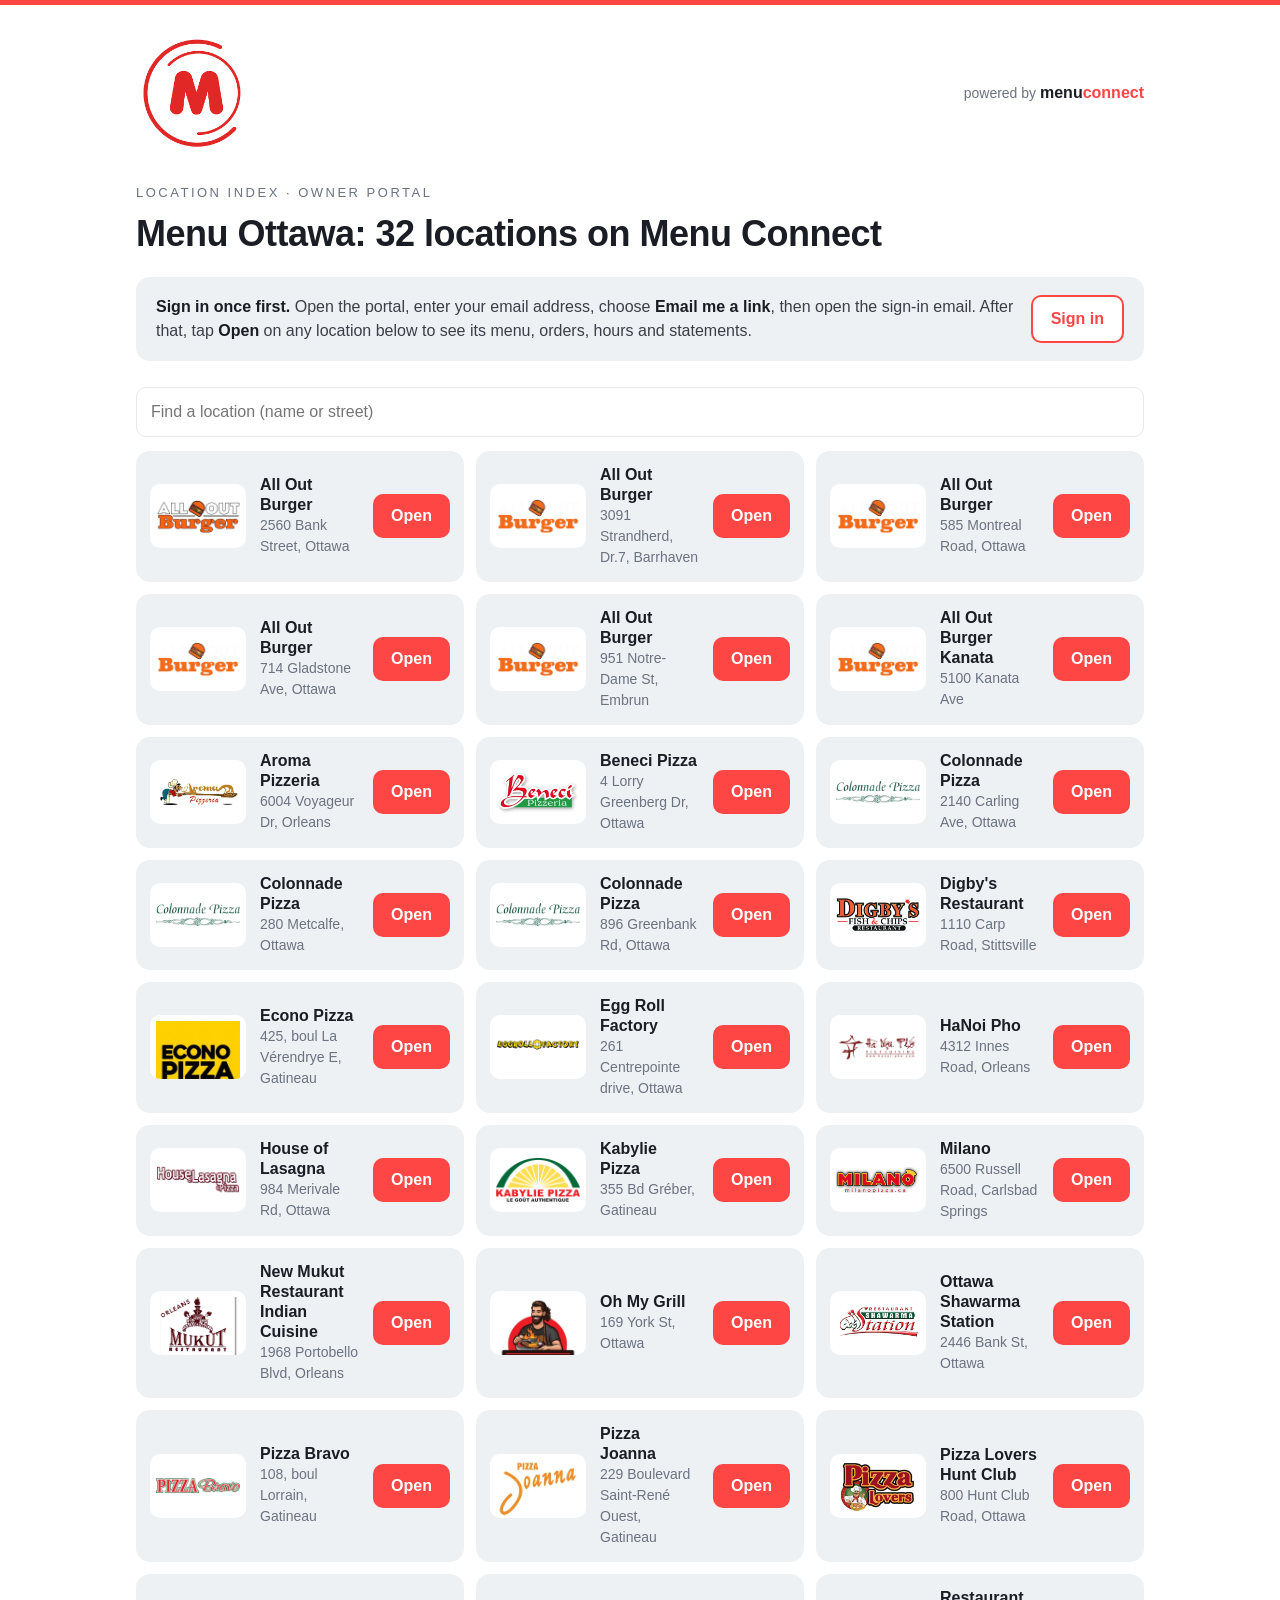
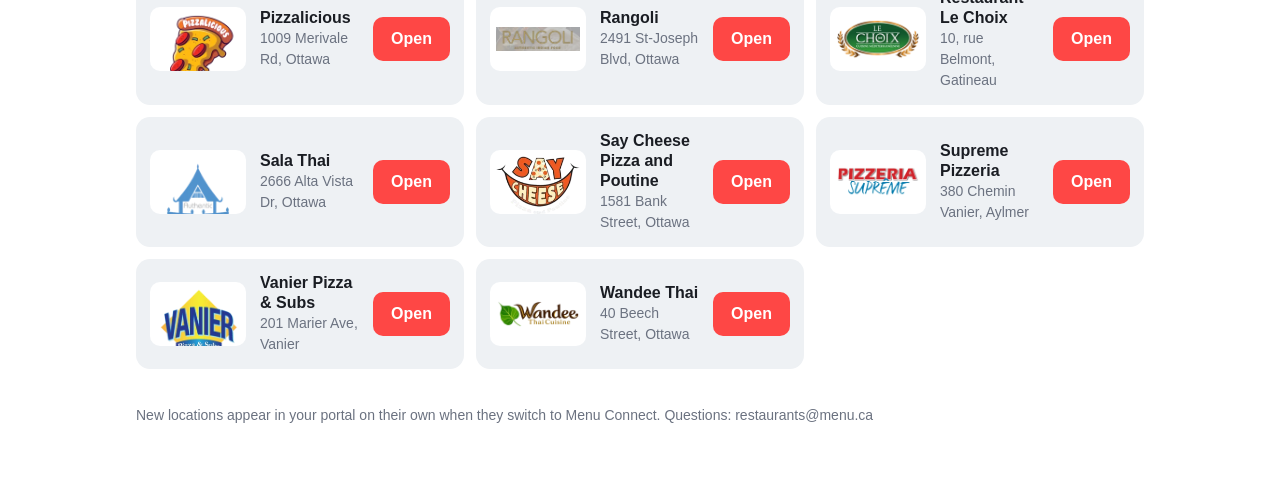
==== menu-brian/menu-ottawa/index.html @ 8f459325 "Add Menu Brian's pages to the shared site build (menu-brian/) guide.menuconnect.ca rebuilds from thi" ====
<!doctype html><html lang="en"><head><meta charset="utf-8">
<meta name="viewport" content="width=device-width,initial-scale=1"><meta name="robots" content="noindex">
<title>Menu Ottawa · Location index</title>
<style>
:root{color-scheme:light;--card:#eef1f4;--ink:#1a1d23;--body:#3a3f47;--muted:#6b7280;--red:#fe4745;--line:#e6e9ee}
*{box-sizing:border-box}body{margin:0;background:#fff;color:var(--body);font:16px/1.5 Arial,'Helvetica Neue',sans-serif}
.top{height:5px;background:var(--red)}.wrap{max-width:1040px;margin:0 auto;padding:28px 16px 48px}
.hd{display:flex;align-items:center;justify-content:space-between;gap:16px;flex-wrap:wrap}.mo{width:120px;height:120px;object-fit:contain;display:block}@media (max-width:420px){.mo{width:96px;height:96px}}.pw{font-size:14px;color:var(--muted)}.wm2{font-weight:bold;color:var(--ink);font-size:16px}
.r{color:var(--red)}.by{font-size:14px;color:var(--muted)}
.eyebrow{margin:30px 0 0;font-size:13px;letter-spacing:2.5px;text-transform:uppercase;color:var(--muted)}
h1{font-size:36px;line-height:42px;margin:10px 0 0;color:var(--ink);letter-spacing:-.5px}
.signin{margin:22px 0 0;background:var(--card);border-radius:14px;padding:18px 20px;display:flex;gap:16px;align-items:center;flex-wrap:wrap}
.signin p{margin:0;flex:1 1 320px}.signin b{color:var(--ink)}
.btn{display:inline-block;background:var(--red);color:#fff;font-weight:bold;text-decoration:none;border-radius:10px;padding:10px 18px;white-space:nowrap}
.btn:focus-visible,input:focus-visible{outline:2px solid var(--ink);outline-offset:2px}
.btn.ghost{background:#fff;color:var(--red);border:2px solid var(--red)}
input{margin:26px 0 14px;width:100%;font:inherit;padding:12px 14px;border:1px solid var(--line);border-radius:10px;background:#fff}
ul{list-style:none;margin:0;padding:0;display:grid;grid-template-columns:repeat(auto-fill,minmax(300px,1fr));gap:12px}
.card{background:var(--card);border-radius:14px;padding:14px;display:grid;grid-template-columns:96px 1fr auto;gap:14px;align-items:center}
.logo{width:96px;height:64px;background:#fff;border-radius:10px;display:grid;place-items:center;overflow:hidden;padding:6px}
.logo img{max-width:100%;max-height:100%;object-fit:contain}
.tx{min-width:0}.tx b{display:block;color:var(--ink);line-height:1.25}.tx span{display:block;font-size:14px;color:var(--muted)}
.empty{color:var(--muted)}.foot{margin-top:36px;font-size:14px;color:var(--muted)}
@media (max-width:420px){.card{grid-template-columns:72px 1fr auto}.logo{width:72px;height:52px}h1{font-size:30px;line-height:36px}}
</style></head><body><div class="top"></div><div class="wrap">
<div class="hd"><img class="mo" src="menu-ottawa-mark-250.png" alt="Menu Ottawa"><div class="pw">powered by <span class="wm2">menu<span class="r">connect</span></span></div></div>
<p class="eyebrow">Location index · owner portal</p>
<h1>Menu Ottawa: 32 locations on Menu Connect</h1>
<div class="signin"><p><b>Sign in once first.</b> Open the portal, enter your email address, choose <b>Email me a link</b>, then open the sign-in email. After that, tap <b>Open</b> on any location below to see its menu, orders, hours and statements.</p>
<a class="btn ghost" href="https://account.menuconnect.ca/portal">Sign in</a></div>
<input id="q" type="search" placeholder="Find a location (name or street)" aria-label="Find a location">
<ul id="list"><li class="card" data-q="all out burger 2560 bank street ottawa"><div class="logo"><img src="logos/1013-s.webp" alt=""></div><div class="tx"><b>All Out Burger</b><span>2560 Bank Street, Ottawa</span></div><a class="btn" href="https://account.menuconnect.ca/portal/restaurant/1013">Open</a></li><li class="card" data-q="all out burger 3091 strandherd, dr.7 barrhaven"><div class="logo"><img src="logos/1088-s.webp" alt=""></div><div class="tx"><b>All Out Burger</b><span>3091 Strandherd, Dr.7, Barrhaven</span></div><a class="btn" href="https://account.menuconnect.ca/portal/restaurant/1088">Open</a></li><li class="card" data-q="all out burger 585 montreal road ottawa"><div class="logo"><img src="logos/1071-s.webp" alt=""></div><div class="tx"><b>All Out Burger</b><span>585 Montreal Road, Ottawa</span></div><a class="btn" href="https://account.menuconnect.ca/portal/restaurant/1071">Open</a></li><li class="card" data-q="all out burger 714 gladstone ave ottawa"><div class="logo"><img src="logos/1038-s.webp" alt=""></div><div class="tx"><b>All Out Burger</b><span>714 Gladstone Ave, Ottawa</span></div><a class="btn" href="https://account.menuconnect.ca/portal/restaurant/1038">Open</a></li><li class="card" data-q="all out burger 951 notre-dame st embrun"><div class="logo"><img src="logos/1080-s.webp" alt=""></div><div class="tx"><b>All Out Burger</b><span>951 Notre-Dame St, Embrun</span></div><a class="btn" href="https://account.menuconnect.ca/portal/restaurant/1080">Open</a></li><li class="card" data-q="all out burger kanata 5100 kanata ave kanata"><div class="logo"><img src="logos/1104-s.webp" alt=""></div><div class="tx"><b>All Out Burger Kanata</b><span>5100 Kanata Ave</span></div><a class="btn" href="https://account.menuconnect.ca/portal/restaurant/1104">Open</a></li><li class="card" data-q="aroma pizzeria 6004 voyageur dr orleans"><div class="logo"><img src="logos/977-s.webp" alt=""></div><div class="tx"><b>Aroma Pizzeria</b><span>6004 Voyageur Dr, Orleans</span></div><a class="btn" href="https://account.menuconnect.ca/portal/restaurant/977">Open</a></li><li class="card" data-q="beneci pizza 4 lorry greenberg dr ottawa"><div class="logo"><img src="logos/383-s.webp" alt=""></div><div class="tx"><b>Beneci Pizza</b><span>4 Lorry Greenberg Dr, Ottawa</span></div><a class="btn" href="https://account.menuconnect.ca/portal/restaurant/383">Open</a></li><li class="card" data-q="colonnade pizza 2140 carling ave ottawa"><div class="logo"><img src="logos/1027-s.webp" alt=""></div><div class="tx"><b>Colonnade Pizza</b><span>2140 Carling Ave, Ottawa</span></div><a class="btn" href="https://account.menuconnect.ca/portal/restaurant/1027">Open</a></li><li class="card" data-q="colonnade pizza 280 metcalfe ottawa"><div class="logo"><img src="logos/334-s.webp" alt=""></div><div class="tx"><b>Colonnade Pizza</b><span>280 Metcalfe, Ottawa</span></div><a class="btn" href="https://account.menuconnect.ca/portal/restaurant/334">Open</a></li><li class="card" data-q="colonnade pizza 896 greenbank rd ottawa"><div class="logo"><img src="logos/1028-s.webp" alt=""></div><div class="tx"><b>Colonnade Pizza</b><span>896 Greenbank Rd, Ottawa</span></div><a class="btn" href="https://account.menuconnect.ca/portal/restaurant/1028">Open</a></li><li class="card" data-q="digby&#x27;s restaurant 1110 carp road stittsville"><div class="logo"><img src="logos/865-s.webp" alt=""></div><div class="tx"><b>Digby&#x27;s Restaurant</b><span>1110 Carp Road, Stittsville</span></div><a class="btn" href="https://account.menuconnect.ca/portal/restaurant/865">Open</a></li><li class="card" data-q="econo pizza 425, boul la vérendrye e gatineau"><div class="logo"><img src="logos/1095-s.webp" alt=""></div><div class="tx"><b>Econo Pizza</b><span>425, boul La Vérendrye E, Gatineau</span></div><a class="btn" href="https://account.menuconnect.ca/portal/restaurant/1095">Open</a></li><li class="card" data-q="egg roll factory 261 centrepointe drive ottawa"><div class="logo"><img src="logos/716-s.webp" alt=""></div><div class="tx"><b>Egg Roll Factory</b><span>261 Centrepointe drive, Ottawa</span></div><a class="btn" href="https://account.menuconnect.ca/portal/restaurant/716">Open</a></li><li class="card" data-q="hanoi pho 4312 innes road orleans"><div class="logo"><img src="logos/727-s.webp" alt=""></div><div class="tx"><b>HaNoi Pho</b><span>4312 Innes Road, Orleans</span></div><a class="btn" href="https://account.menuconnect.ca/portal/restaurant/727">Open</a></li><li class="card" data-q="house of lasagna 984 merivale rd ottawa"><div class="logo"><img src="logos/117-s.webp" alt=""></div><div class="tx"><b>House of Lasagna</b><span>984 Merivale Rd, Ottawa</span></div><a class="btn" href="https://account.menuconnect.ca/portal/restaurant/117">Open</a></li><li class="card" data-q="kabylie pizza 355 bd gréber gatineau"><div class="logo"><img src="logos/1042-s.webp" alt=""></div><div class="tx"><b>Kabylie Pizza</b><span>355 Bd Gréber, Gatineau</span></div><a class="btn" href="https://account.menuconnect.ca/portal/restaurant/1042">Open</a></li><li class="card" data-q="milano 6500 russell road carlsbad springs"><div class="logo"><img src="logos/1084-s.webp" alt=""></div><div class="tx"><b>Milano</b><span>6500 Russell Road, Carlsbad Springs</span></div><a class="btn" href="https://account.menuconnect.ca/portal/restaurant/1084">Open</a></li><li class="card" data-q="new mukut restaurant indian cuisine 1968 portobello blvd orleans"><div class="logo"><img src="logos/374-s.webp" alt=""></div><div class="tx"><b>New Mukut Restaurant Indian Cuisine</b><span>1968 Portobello Blvd, Orleans</span></div><a class="btn" href="https://account.menuconnect.ca/portal/restaurant/374">Open</a></li><li class="card" data-q="oh my grill 169 york st ottawa"><div class="logo"><img src="logos/1051-s.webp" alt=""></div><div class="tx"><b>Oh My Grill</b><span>169 York St, Ottawa</span></div><a class="btn" href="https://account.menuconnect.ca/portal/restaurant/1051">Open</a></li><li class="card" data-q="ottawa shawarma station 2446 bank st ottawa"><div class="logo"><img src="logos/291-s.webp" alt=""></div><div class="tx"><b>Ottawa Shawarma Station</b><span>2446 Bank St, Ottawa</span></div><a class="btn" href="https://account.menuconnect.ca/portal/restaurant/291">Open</a></li><li class="card" data-q="pizza bravo 108, boul lorrain gatineau"><div class="logo"><img src="logos/264-s.webp" alt=""></div><div class="tx"><b>Pizza Bravo</b><span>108, boul Lorrain, Gatineau</span></div><a class="btn" href="https://account.menuconnect.ca/portal/restaurant/264">Open</a></li><li class="card" data-q="pizza joanna 229 boulevard saint-rené ouest gatineau"><div class="logo"><img src="logos/964-s.webp" alt=""></div><div class="tx"><b>Pizza Joanna</b><span>229 Boulevard Saint-René Ouest, Gatineau</span></div><a class="btn" href="https://account.menuconnect.ca/portal/restaurant/964">Open</a></li><li class="card" data-q="pizza lovers hunt club 800 hunt club road ottawa"><div class="logo"><img src="logos/712-s.webp" alt=""></div><div class="tx"><b>Pizza Lovers Hunt Club</b><span>800 Hunt Club Road, Ottawa</span></div><a class="btn" href="https://account.menuconnect.ca/portal/restaurant/712">Open</a></li><li class="card" data-q="pizzalicious 1009 merivale rd ottawa"><div class="logo"><img src="logos/1074-s.webp" alt=""></div><div class="tx"><b>Pizzalicious</b><span>1009 Merivale Rd, Ottawa</span></div><a class="btn" href="https://account.menuconnect.ca/portal/restaurant/1074">Open</a></li><li class="card" data-q="rangoli 2491 st-joseph blvd ottawa"><div class="logo"><img src="logos/701-s.webp" alt=""></div><div class="tx"><b>Rangoli</b><span>2491 St-Joseph Blvd, Ottawa</span></div><a class="btn" href="https://account.menuconnect.ca/portal/restaurant/701">Open</a></li><li class="card" data-q="restaurant le choix 10, rue belmont gatineau"><div class="logo"><img src="logos/225-s.webp" alt=""></div><div class="tx"><b>Restaurant Le Choix</b><span>10, rue Belmont, Gatineau</span></div><a class="btn" href="https://account.menuconnect.ca/portal/restaurant/225">Open</a></li><li class="card" data-q="sala thai 2666 alta vista dr ottawa"><div class="logo"><img src="logos/983-s.webp" alt=""></div><div class="tx"><b>Sala Thai</b><span>2666 Alta Vista Dr, Ottawa</span></div><a class="btn" href="https://account.menuconnect.ca/portal/restaurant/983">Open</a></li><li class="card" data-q="say cheese pizza and poutine 1581 bank street ottawa"><div class="logo"><img src="logos/816-s.webp" alt=""></div><div class="tx"><b>Say Cheese Pizza and Poutine</b><span>1581 Bank Street, Ottawa</span></div><a class="btn" href="https://account.menuconnect.ca/portal/restaurant/816">Open</a></li><li class="card" data-q="supreme pizzeria 380 chemin vanier aylmer"><div class="logo"><img src="logos/947-s.webp" alt=""></div><div class="tx"><b>Supreme Pizzeria</b><span>380 Chemin Vanier, Aylmer</span></div><a class="btn" href="https://account.menuconnect.ca/portal/restaurant/947">Open</a></li><li class="card" data-q="vanier pizza &amp; subs 201 marier ave vanier"><div class="logo"><img src="logos/175-s.webp" alt=""></div><div class="tx"><b>Vanier Pizza &amp; Subs</b><span>201 Marier Ave, Vanier</span></div><a class="btn" href="https://account.menuconnect.ca/portal/restaurant/175">Open</a></li><li class="card" data-q="wandee thai 40 beech street ottawa"><div class="logo"><img src="logos/686-s.webp" alt=""></div><div class="tx"><b>Wandee Thai</b><span>40 Beech Street, Ottawa</span></div><a class="btn" href="https://account.menuconnect.ca/portal/restaurant/686">Open</a></li></ul><p class="empty" id="none" hidden>No location matches.</p>
<p class="foot">New locations appear in your portal on their own when they switch to Menu Connect. Questions: restaurants@menu.ca</p>
</div><script>
const q=document.getElementById('q'),items=[...document.querySelectorAll('.card')],none=document.getElementById('none');
q.addEventListener('input',()=>{const t=q.value.trim().toLowerCase();let n=0;items.forEach(li=>{const s=!t||li.dataset.q.includes(t);li.hidden=!s;n+=s});none.hidden=n>0});
</script></body></html>
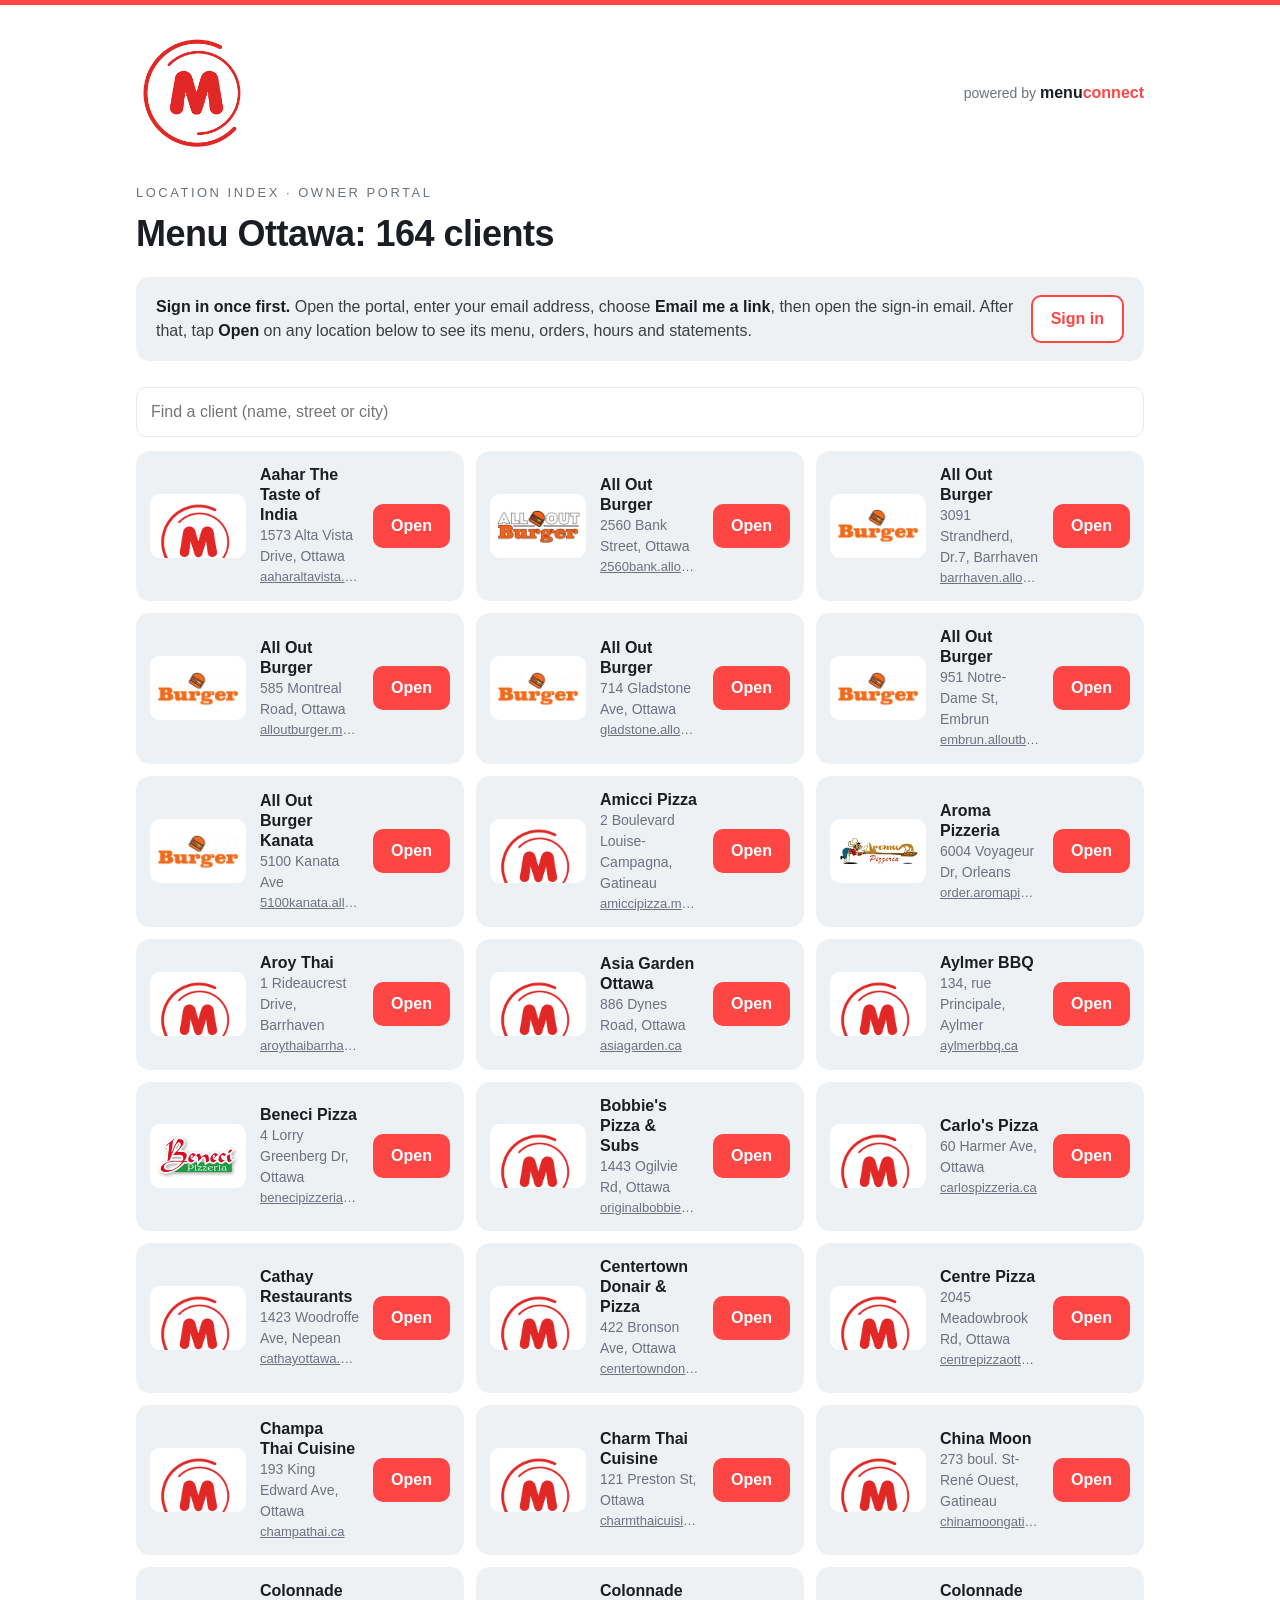
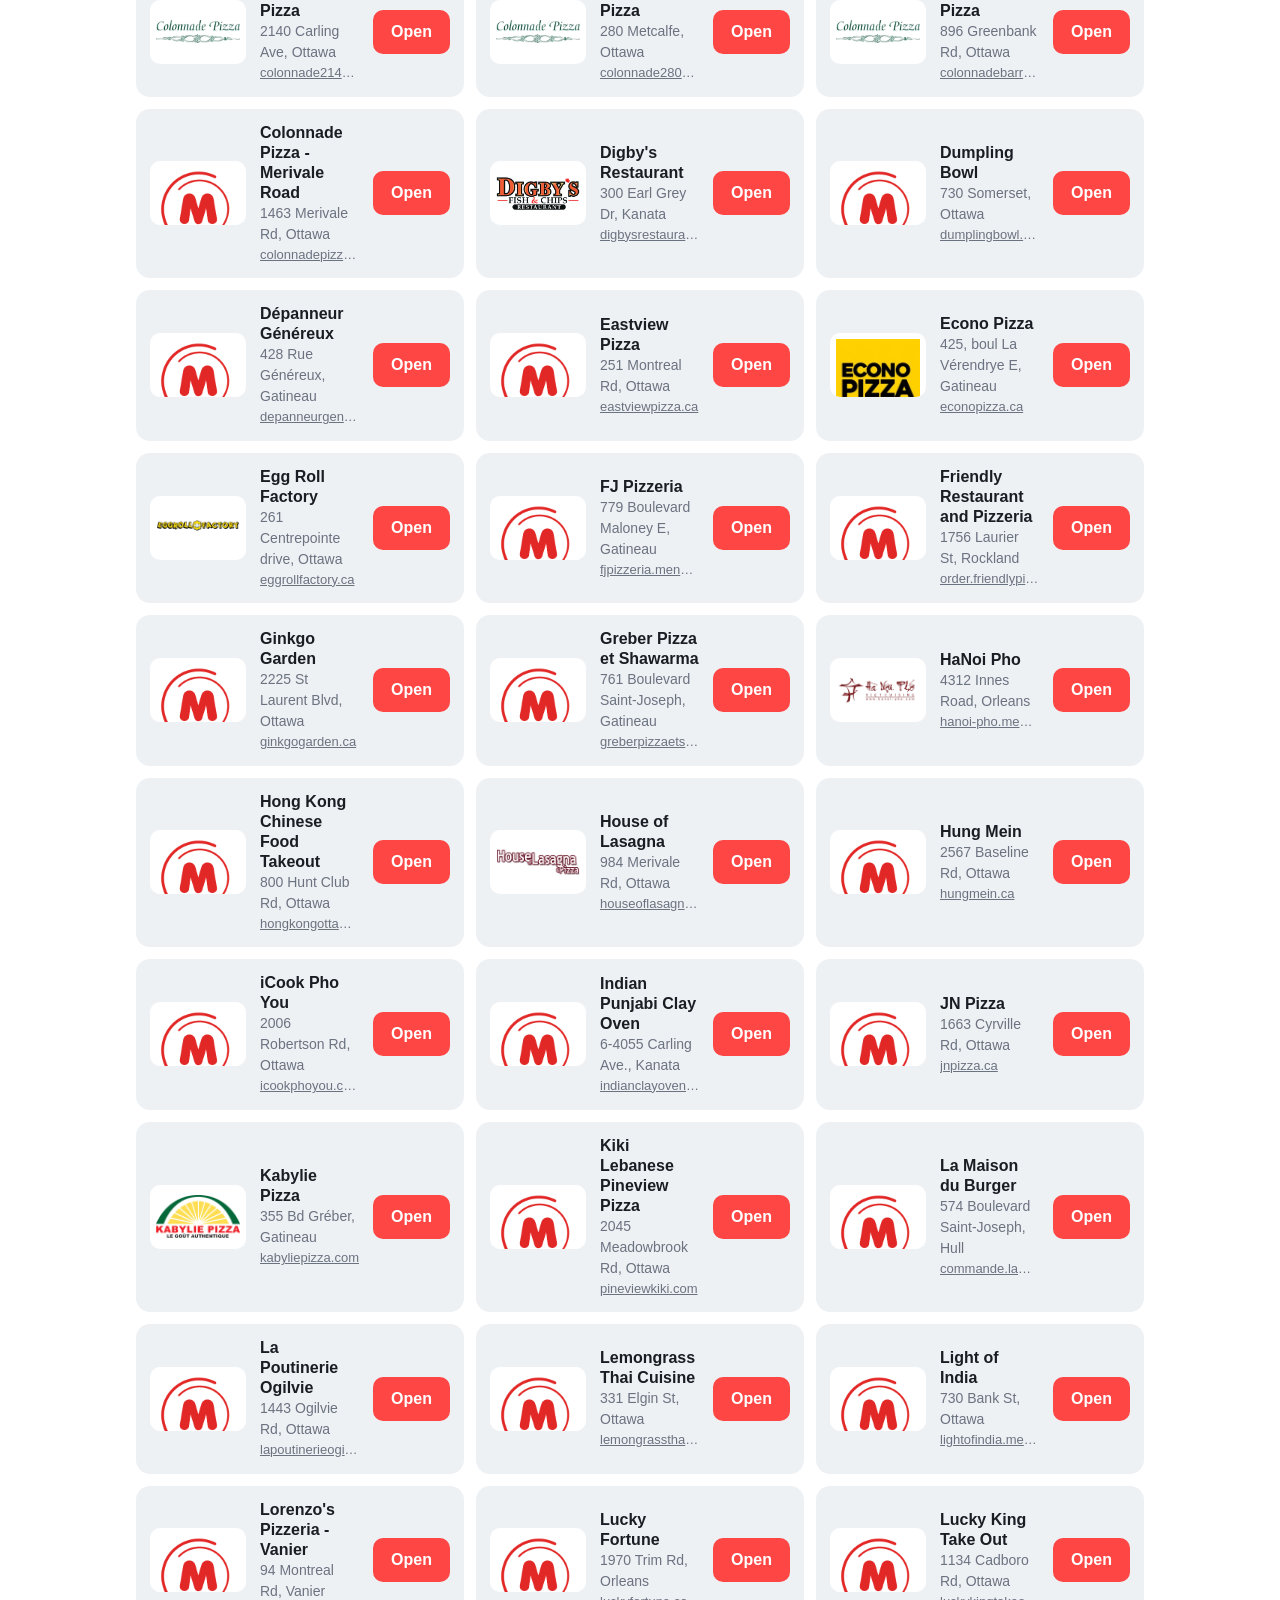
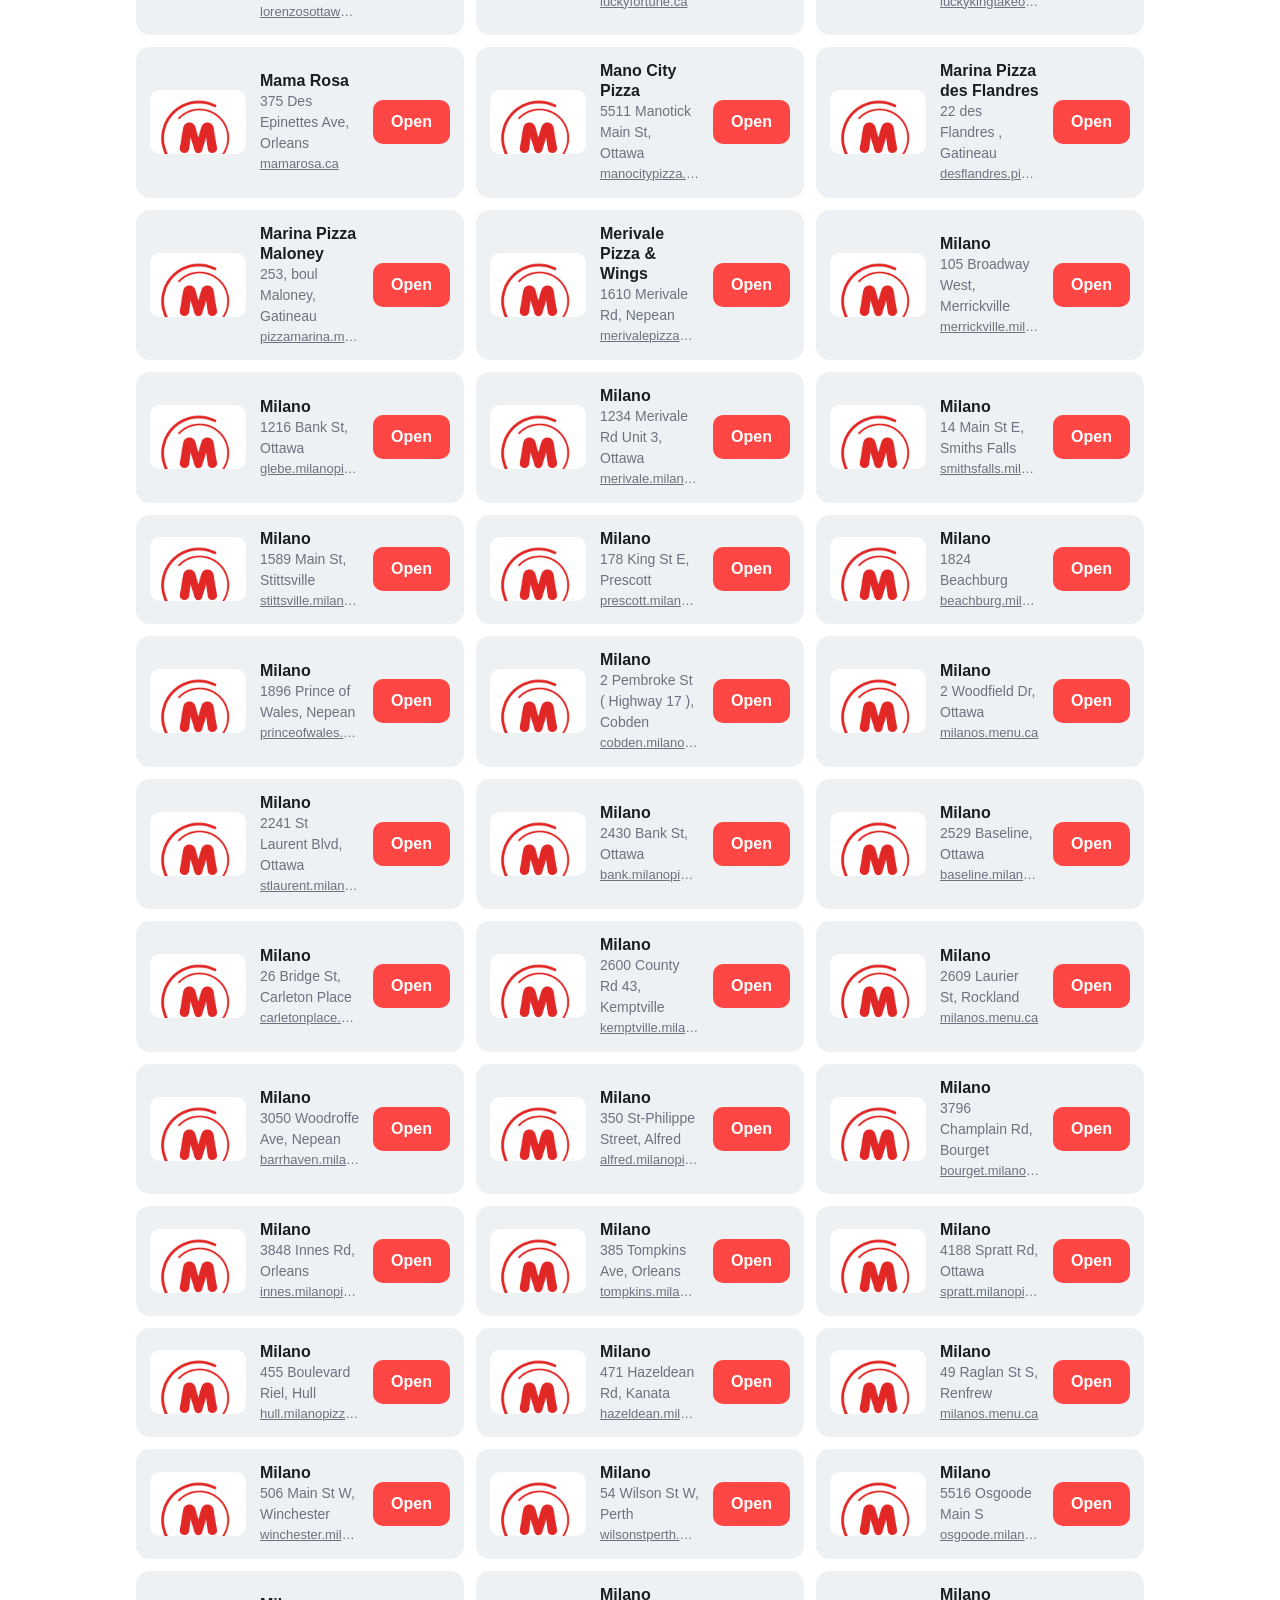
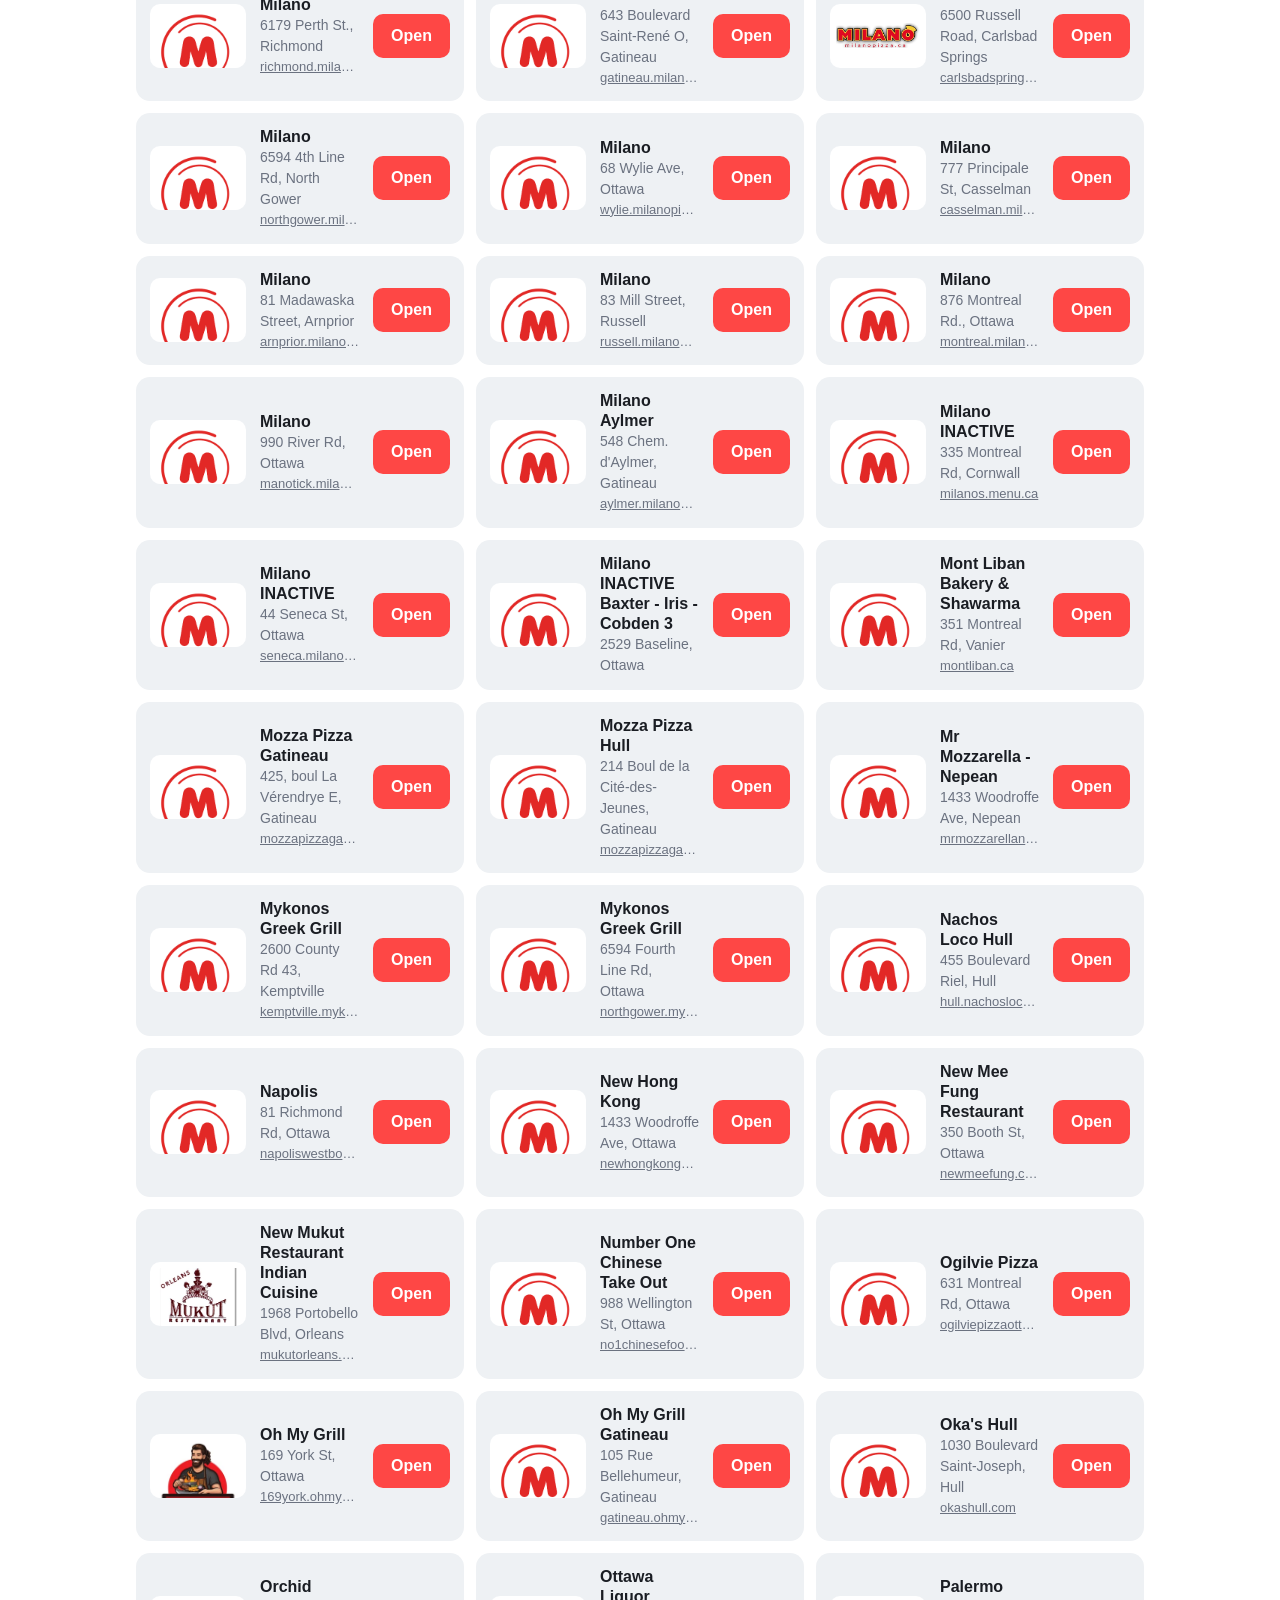
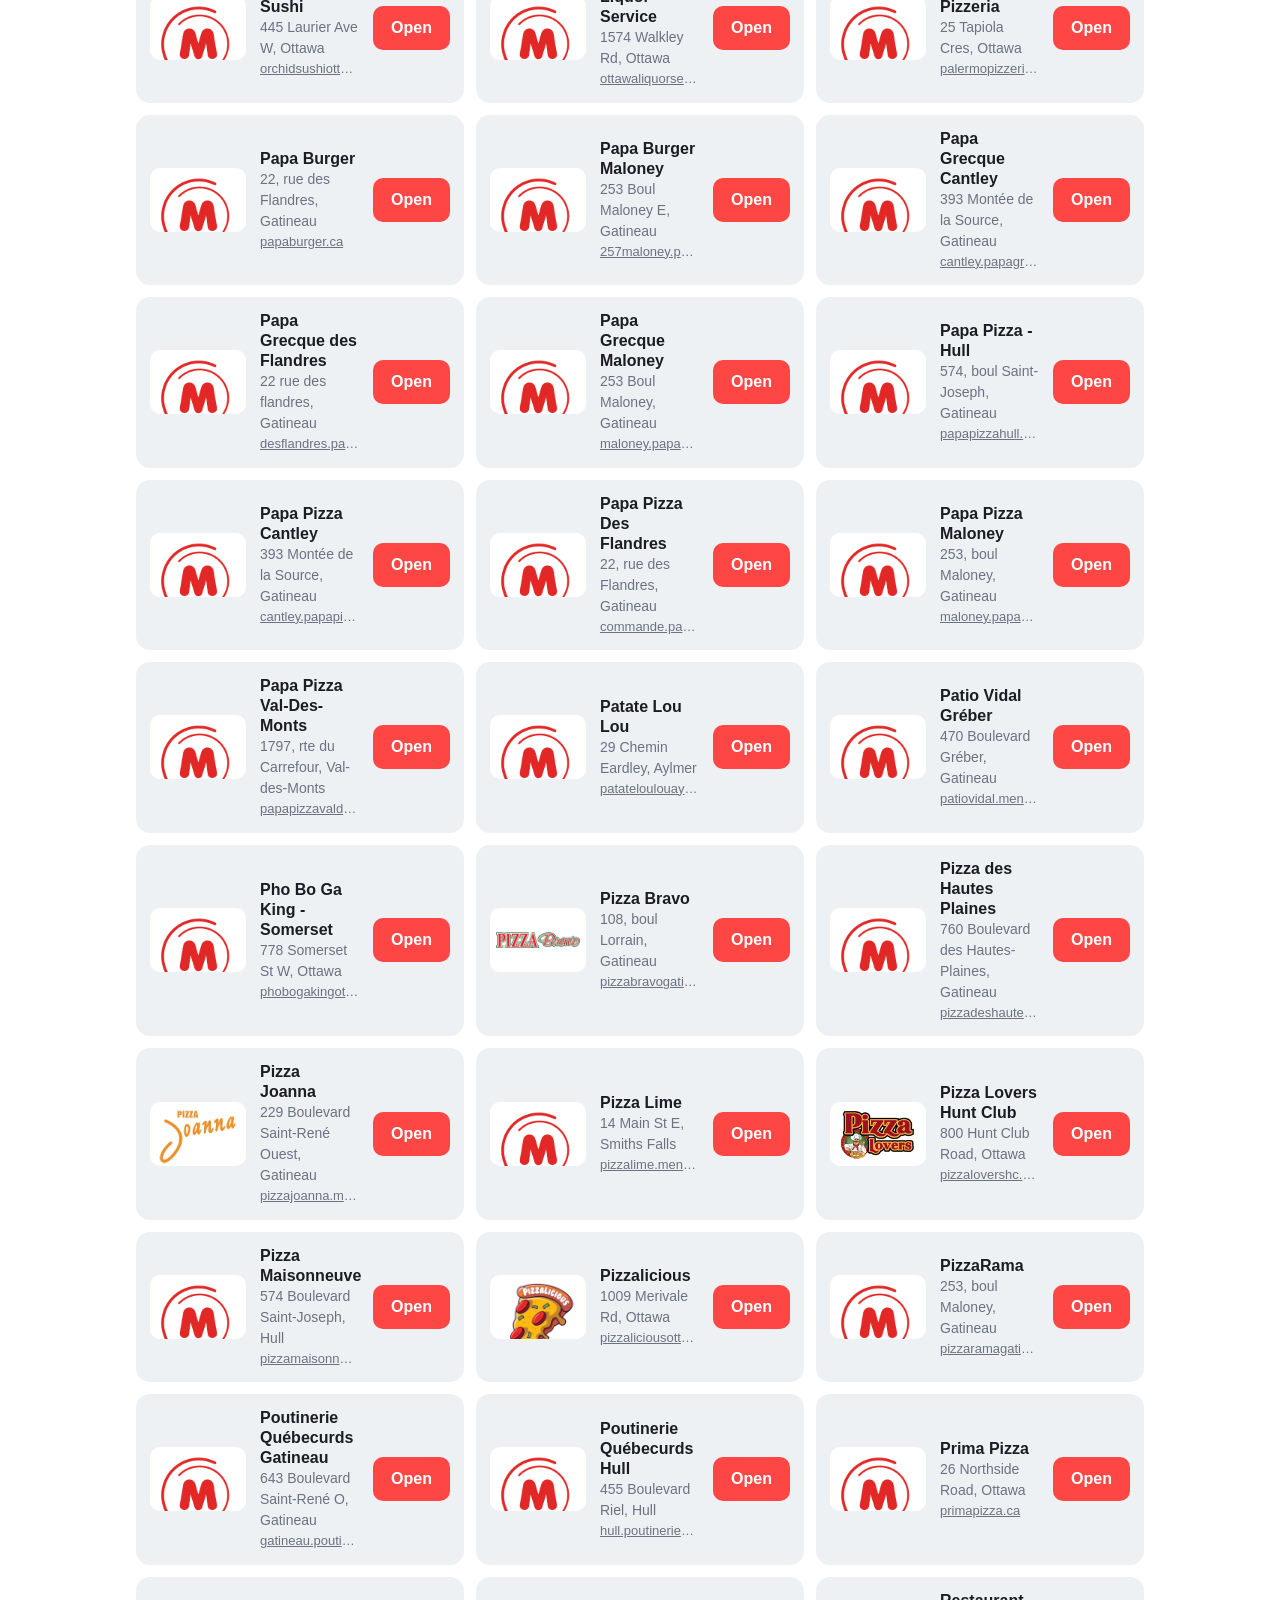
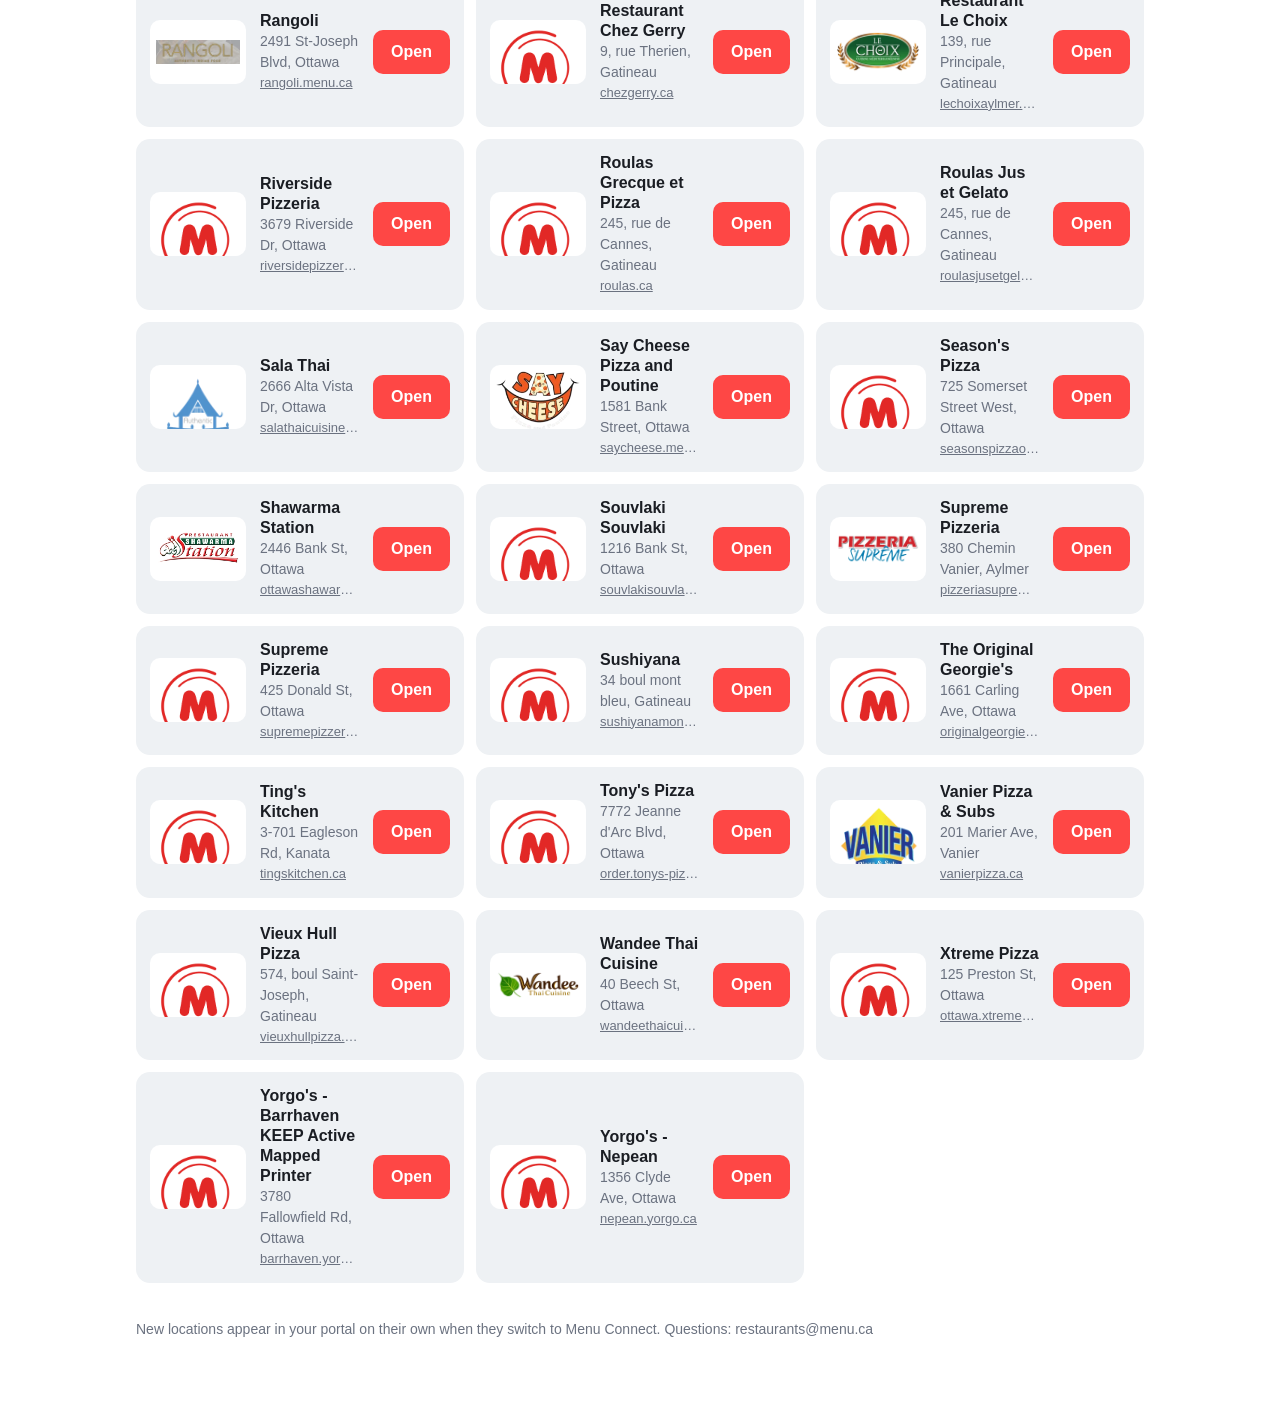
==== commit 1bc83b39: "menu-ottawa location index: all 164 active clients, each with an owner-portal link and live site Co-" ====
--- a/menu-brian/menu-ottawa/index.html
+++ b/menu-brian/menu-ottawa/index.html
@@ -20,16 +20,16 @@
 .logo{width:96px;height:64px;background:#fff;border-radius:10px;display:grid;place-items:center;overflow:hidden;padding:6px}
 .logo img{max-width:100%;max-height:100%;object-fit:contain}
 .tx{min-width:0}.tx b{display:block;color:var(--ink);line-height:1.25}.tx span{display:block;font-size:14px;color:var(--muted)}
-.empty{color:var(--muted)}.foot{margin-top:36px;font-size:14px;color:var(--muted)}
+.tx a.site{display:block;font-size:13px;color:var(--muted);overflow:hidden;text-overflow:ellipsis;white-space:nowrap}.empty{color:var(--muted)}.foot{margin-top:36px;font-size:14px;color:var(--muted)}
 @media (max-width:420px){.card{grid-template-columns:72px 1fr auto}.logo{width:72px;height:52px}h1{font-size:30px;line-height:36px}}
 </style></head><body><div class="top"></div><div class="wrap">
 <div class="hd"><img class="mo" src="menu-ottawa-mark-250.png" alt="Menu Ottawa"><div class="pw">powered by <span class="wm2">menu<span class="r">connect</span></span></div></div>
 <p class="eyebrow">Location index · owner portal</p>
-<h1>Menu Ottawa: 32 locations on Menu Connect</h1>
+<h1>Menu Ottawa: 164 clients</h1>
 <div class="signin"><p><b>Sign in once first.</b> Open the portal, enter your email address, choose <b>Email me a link</b>, then open the sign-in email. After that, tap <b>Open</b> on any location below to see its menu, orders, hours and statements.</p>
 <a class="btn ghost" href="https://account.menuconnect.ca/portal">Sign in</a></div>
-<input id="q" type="search" placeholder="Find a location (name or street)" aria-label="Find a location">
-<ul id="list"><li class="card" data-q="all out burger 2560 bank street ottawa"><div class="logo"><img src="logos/1013-s.webp" alt=""></div><div class="tx"><b>All Out Burger</b><span>2560 Bank Street, Ottawa</span></div><a class="btn" href="https://account.menuconnect.ca/portal/restaurant/1013">Open</a></li><li class="card" data-q="all out burger 3091 strandherd, dr.7 barrhaven"><div class="logo"><img src="logos/1088-s.webp" alt=""></div><div class="tx"><b>All Out Burger</b><span>3091 Strandherd, Dr.7, Barrhaven</span></div><a class="btn" href="https://account.menuconnect.ca/portal/restaurant/1088">Open</a></li><li class="card" data-q="all out burger 585 montreal road ottawa"><div class="logo"><img src="logos/1071-s.webp" alt=""></div><div class="tx"><b>All Out Burger</b><span>585 Montreal Road, Ottawa</span></div><a class="btn" href="https://account.menuconnect.ca/portal/restaurant/1071">Open</a></li><li class="card" data-q="all out burger 714 gladstone ave ottawa"><div class="logo"><img src="logos/1038-s.webp" alt=""></div><div class="tx"><b>All Out Burger</b><span>714 Gladstone Ave, Ottawa</span></div><a class="btn" href="https://account.menuconnect.ca/portal/restaurant/1038">Open</a></li><li class="card" data-q="all out burger 951 notre-dame st embrun"><div class="logo"><img src="logos/1080-s.webp" alt=""></div><div class="tx"><b>All Out Burger</b><span>951 Notre-Dame St, Embrun</span></div><a class="btn" href="https://account.menuconnect.ca/portal/restaurant/1080">Open</a></li><li class="card" data-q="all out burger kanata 5100 kanata ave kanata"><div class="logo"><img src="logos/1104-s.webp" alt=""></div><div class="tx"><b>All Out Burger Kanata</b><span>5100 Kanata Ave</span></div><a class="btn" href="https://account.menuconnect.ca/portal/restaurant/1104">Open</a></li><li class="card" data-q="aroma pizzeria 6004 voyageur dr orleans"><div class="logo"><img src="logos/977-s.webp" alt=""></div><div class="tx"><b>Aroma Pizzeria</b><span>6004 Voyageur Dr, Orleans</span></div><a class="btn" href="https://account.menuconnect.ca/portal/restaurant/977">Open</a></li><li class="card" data-q="beneci pizza 4 lorry greenberg dr ottawa"><div class="logo"><img src="logos/383-s.webp" alt=""></div><div class="tx"><b>Beneci Pizza</b><span>4 Lorry Greenberg Dr, Ottawa</span></div><a class="btn" href="https://account.menuconnect.ca/portal/restaurant/383">Open</a></li><li class="card" data-q="colonnade pizza 2140 carling ave ottawa"><div class="logo"><img src="logos/1027-s.webp" alt=""></div><div class="tx"><b>Colonnade Pizza</b><span>2140 Carling Ave, Ottawa</span></div><a class="btn" href="https://account.menuconnect.ca/portal/restaurant/1027">Open</a></li><li class="card" data-q="colonnade pizza 280 metcalfe ottawa"><div class="logo"><img src="logos/334-s.webp" alt=""></div><div class="tx"><b>Colonnade Pizza</b><span>280 Metcalfe, Ottawa</span></div><a class="btn" href="https://account.menuconnect.ca/portal/restaurant/334">Open</a></li><li class="card" data-q="colonnade pizza 896 greenbank rd ottawa"><div class="logo"><img src="logos/1028-s.webp" alt=""></div><div class="tx"><b>Colonnade Pizza</b><span>896 Greenbank Rd, Ottawa</span></div><a class="btn" href="https://account.menuconnect.ca/portal/restaurant/1028">Open</a></li><li class="card" data-q="digby&#x27;s restaurant 1110 carp road stittsville"><div class="logo"><img src="logos/865-s.webp" alt=""></div><div class="tx"><b>Digby&#x27;s Restaurant</b><span>1110 Carp Road, Stittsville</span></div><a class="btn" href="https://account.menuconnect.ca/portal/restaurant/865">Open</a></li><li class="card" data-q="econo pizza 425, boul la vérendrye e gatineau"><div class="logo"><img src="logos/1095-s.webp" alt=""></div><div class="tx"><b>Econo Pizza</b><span>425, boul La Vérendrye E, Gatineau</span></div><a class="btn" href="https://account.menuconnect.ca/portal/restaurant/1095">Open</a></li><li class="card" data-q="egg roll factory 261 centrepointe drive ottawa"><div class="logo"><img src="logos/716-s.webp" alt=""></div><div class="tx"><b>Egg Roll Factory</b><span>261 Centrepointe drive, Ottawa</span></div><a class="btn" href="https://account.menuconnect.ca/portal/restaurant/716">Open</a></li><li class="card" data-q="hanoi pho 4312 innes road orleans"><div class="logo"><img src="logos/727-s.webp" alt=""></div><div class="tx"><b>HaNoi Pho</b><span>4312 Innes Road, Orleans</span></div><a class="btn" href="https://account.menuconnect.ca/portal/restaurant/727">Open</a></li><li class="card" data-q="house of lasagna 984 merivale rd ottawa"><div class="logo"><img src="logos/117-s.webp" alt=""></div><div class="tx"><b>House of Lasagna</b><span>984 Merivale Rd, Ottawa</span></div><a class="btn" href="https://account.menuconnect.ca/portal/restaurant/117">Open</a></li><li class="card" data-q="kabylie pizza 355 bd gréber gatineau"><div class="logo"><img src="logos/1042-s.webp" alt=""></div><div class="tx"><b>Kabylie Pizza</b><span>355 Bd Gréber, Gatineau</span></div><a class="btn" href="https://account.menuconnect.ca/portal/restaurant/1042">Open</a></li><li class="card" data-q="milano 6500 russell road carlsbad springs"><div class="logo"><img src="logos/1084-s.webp" alt=""></div><div class="tx"><b>Milano</b><span>6500 Russell Road, Carlsbad Springs</span></div><a class="btn" href="https://account.menuconnect.ca/portal/restaurant/1084">Open</a></li><li class="card" data-q="new mukut restaurant indian cuisine 1968 portobello blvd orleans"><div class="logo"><img src="logos/374-s.webp" alt=""></div><div class="tx"><b>New Mukut Restaurant Indian Cuisine</b><span>1968 Portobello Blvd, Orleans</span></div><a class="btn" href="https://account.menuconnect.ca/portal/restaurant/374">Open</a></li><li class="card" data-q="oh my grill 169 york st ottawa"><div class="logo"><img src="logos/1051-s.webp" alt=""></div><div class="tx"><b>Oh My Grill</b><span>169 York St, Ottawa</span></div><a class="btn" href="https://account.menuconnect.ca/portal/restaurant/1051">Open</a></li><li class="card" data-q="ottawa shawarma station 2446 bank st ottawa"><div class="logo"><img src="logos/291-s.webp" alt=""></div><div class="tx"><b>Ottawa Shawarma Station</b><span>2446 Bank St, Ottawa</span></div><a class="btn" href="https://account.menuconnect.ca/portal/restaurant/291">Open</a></li><li class="card" data-q="pizza bravo 108, boul lorrain gatineau"><div class="logo"><img src="logos/264-s.webp" alt=""></div><div class="tx"><b>Pizza Bravo</b><span>108, boul Lorrain, Gatineau</span></div><a class="btn" href="https://account.menuconnect.ca/portal/restaurant/264">Open</a></li><li class="card" data-q="pizza joanna 229 boulevard saint-rené ouest gatineau"><div class="logo"><img src="logos/964-s.webp" alt=""></div><div class="tx"><b>Pizza Joanna</b><span>229 Boulevard Saint-René Ouest, Gatineau</span></div><a class="btn" href="https://account.menuconnect.ca/portal/restaurant/964">Open</a></li><li class="card" data-q="pizza lovers hunt club 800 hunt club road ottawa"><div class="logo"><img src="logos/712-s.webp" alt=""></div><div class="tx"><b>Pizza Lovers Hunt Club</b><span>800 Hunt Club Road, Ottawa</span></div><a class="btn" href="https://account.menuconnect.ca/portal/restaurant/712">Open</a></li><li class="card" data-q="pizzalicious 1009 merivale rd ottawa"><div class="logo"><img src="logos/1074-s.webp" alt=""></div><div class="tx"><b>Pizzalicious</b><span>1009 Merivale Rd, Ottawa</span></div><a class="btn" href="https://account.menuconnect.ca/portal/restaurant/1074">Open</a></li><li class="card" data-q="rangoli 2491 st-joseph blvd ottawa"><div class="logo"><img src="logos/701-s.webp" alt=""></div><div class="tx"><b>Rangoli</b><span>2491 St-Joseph Blvd, Ottawa</span></div><a class="btn" href="https://account.menuconnect.ca/portal/restaurant/701">Open</a></li><li class="card" data-q="restaurant le choix 10, rue belmont gatineau"><div class="logo"><img src="logos/225-s.webp" alt=""></div><div class="tx"><b>Restaurant Le Choix</b><span>10, rue Belmont, Gatineau</span></div><a class="btn" href="https://account.menuconnect.ca/portal/restaurant/225">Open</a></li><li class="card" data-q="sala thai 2666 alta vista dr ottawa"><div class="logo"><img src="logos/983-s.webp" alt=""></div><div class="tx"><b>Sala Thai</b><span>2666 Alta Vista Dr, Ottawa</span></div><a class="btn" href="https://account.menuconnect.ca/portal/restaurant/983">Open</a></li><li class="card" data-q="say cheese pizza and poutine 1581 bank street ottawa"><div class="logo"><img src="logos/816-s.webp" alt=""></div><div class="tx"><b>Say Cheese Pizza and Poutine</b><span>1581 Bank Street, Ottawa</span></div><a class="btn" href="https://account.menuconnect.ca/portal/restaurant/816">Open</a></li><li class="card" data-q="supreme pizzeria 380 chemin vanier aylmer"><div class="logo"><img src="logos/947-s.webp" alt=""></div><div class="tx"><b>Supreme Pizzeria</b><span>380 Chemin Vanier, Aylmer</span></div><a class="btn" href="https://account.menuconnect.ca/portal/restaurant/947">Open</a></li><li class="card" data-q="vanier pizza &amp; subs 201 marier ave vanier"><div class="logo"><img src="logos/175-s.webp" alt=""></div><div class="tx"><b>Vanier Pizza &amp; Subs</b><span>201 Marier Ave, Vanier</span></div><a class="btn" href="https://account.menuconnect.ca/portal/restaurant/175">Open</a></li><li class="card" data-q="wandee thai 40 beech street ottawa"><div class="logo"><img src="logos/686-s.webp" alt=""></div><div class="tx"><b>Wandee Thai</b><span>40 Beech Street, Ottawa</span></div><a class="btn" href="https://account.menuconnect.ca/portal/restaurant/686">Open</a></li></ul><p class="empty" id="none" hidden>No location matches.</p>
+<input id="q" type="search" placeholder="Find a client (name, street or city)" aria-label="Find a location">
+<ul id="list"><li class="card" data-q="aahar the taste of india 1573 alta vista drive ottawa aaharaltavista.menu.ca"><div class="logo"><img src="menu-ottawa-mark-250.png" alt=""></div><div class="tx"><b>Aahar The Taste of India</b><span>1573 Alta Vista Drive, Ottawa</span><a class="site" href="https://aaharaltavista.menu.ca">aaharaltavista.menu.ca</a></div><a class="btn" href="https://account.menuconnect.ca/portal/restaurant/781">Open</a></li><li class="card" data-q="all out burger 2560 bank street ottawa 2560bank.alloutburger.com"><div class="logo"><img src="logos/1013-s.webp" alt=""></div><div class="tx"><b>All Out Burger</b><span>2560 Bank Street, Ottawa</span><a class="site" href="https://2560bank.alloutburger.com">2560bank.alloutburger.com</a></div><a class="btn" href="https://account.menuconnect.ca/portal/restaurant/1013">Open</a></li><li class="card" data-q="all out burger 3091 strandherd, dr.7 barrhaven barrhaven.alloutburger.com"><div class="logo"><img src="logos/1088-s.webp" alt=""></div><div class="tx"><b>All Out Burger</b><span>3091 Strandherd, Dr.7, Barrhaven</span><a class="site" href="https://barrhaven.alloutburger.com">barrhaven.alloutburger.com</a></div><a class="btn" href="https://account.menuconnect.ca/portal/restaurant/1088">Open</a></li><li class="card" data-q="all out burger 585 montreal road ottawa alloutburger.menu.ca"><div class="logo"><img src="logos/1071-s.webp" alt=""></div><div class="tx"><b>All Out Burger</b><span>585 Montreal Road, Ottawa</span><a class="site" href="https://alloutburger.menu.ca">alloutburger.menu.ca</a></div><a class="btn" href="https://account.menuconnect.ca/portal/restaurant/1071">Open</a></li><li class="card" data-q="all out burger 714 gladstone ave ottawa gladstone.alloutburger.com"><div class="logo"><img src="logos/1038-s.webp" alt=""></div><div class="tx"><b>All Out Burger</b><span>714 Gladstone Ave, Ottawa</span><a class="site" href="https://gladstone.alloutburger.com">gladstone.alloutburger.com</a></div><a class="btn" href="https://account.menuconnect.ca/portal/restaurant/1038">Open</a></li><li class="card" data-q="all out burger 951 notre-dame st embrun embrun.alloutburger.com"><div class="logo"><img src="logos/1080-s.webp" alt=""></div><div class="tx"><b>All Out Burger</b><span>951 Notre-Dame St, Embrun</span><a class="site" href="https://embrun.alloutburger.com">embrun.alloutburger.com</a></div><a class="btn" href="https://account.menuconnect.ca/portal/restaurant/1080">Open</a></li><li class="card" data-q="all out burger kanata 5100 kanata ave kanata 5100kanata.alloutburger.com"><div class="logo"><img src="logos/1104-s.webp" alt=""></div><div class="tx"><b>All Out Burger Kanata</b><span>5100 Kanata Ave</span><a class="site" href="https://5100kanata.alloutburger.com">5100kanata.alloutburger.com</a></div><a class="btn" href="https://account.menuconnect.ca/portal/restaurant/1104">Open</a></li><li class="card" data-q="amicci pizza 2 boulevard louise-campagna gatineau amiccipizza.menu.ca"><div class="logo"><img src="menu-ottawa-mark-250.png" alt=""></div><div class="tx"><b>Amicci Pizza</b><span>2 Boulevard Louise-Campagna, Gatineau</span><a class="site" href="https://amiccipizza.menu.ca">amiccipizza.menu.ca</a></div><a class="btn" href="https://account.menuconnect.ca/portal/restaurant/973">Open</a></li><li class="card" data-q="aroma pizzeria 6004 voyageur dr orleans order.aromapizzeria.com"><div class="logo"><img src="logos/977-s.webp" alt=""></div><div class="tx"><b>Aroma Pizzeria</b><span>6004 Voyageur Dr, Orleans</span><a class="site" href="https://order.aromapizzeria.com">order.aromapizzeria.com</a></div><a class="btn" href="https://account.menuconnect.ca/portal/restaurant/977">Open</a></li><li class="card" data-q="aroy thai 1 rideaucrest drive barrhaven aroythaibarrhaven.ca"><div class="logo"><img src="menu-ottawa-mark-250.png" alt=""></div><div class="tx"><b>Aroy Thai</b><span>1 Rideaucrest Drive, Barrhaven</span><a class="site" href="https://aroythaibarrhaven.ca">aroythaibarrhaven.ca</a></div><a class="btn" href="https://account.menuconnect.ca/portal/restaurant/830">Open</a></li><li class="card" data-q="asia garden ottawa 886 dynes road ottawa asiagarden.ca"><div class="logo"><img src="menu-ottawa-mark-250.png" alt=""></div><div class="tx"><b>Asia Garden Ottawa</b><span>886 Dynes Road, Ottawa</span><a class="site" href="https://asiagarden.ca">asiagarden.ca</a></div><a class="btn" href="https://account.menuconnect.ca/portal/restaurant/856">Open</a></li><li class="card" data-q="aylmer bbq 134, rue principale aylmer aylmerbbq.ca"><div class="logo"><img src="menu-ottawa-mark-250.png" alt=""></div><div class="tx"><b>Aylmer BBQ</b><span>134, rue Principale, Aylmer</span><a class="site" href="https://aylmerbbq.ca">aylmerbbq.ca</a></div><a class="btn" href="https://account.menuconnect.ca/portal/restaurant/183">Open</a></li><li class="card" data-q="beneci pizza 4 lorry greenberg dr ottawa benecipizzeria.menu.ca"><div class="logo"><img src="logos/383-s.webp" alt=""></div><div class="tx"><b>Beneci Pizza</b><span>4 Lorry Greenberg Dr, Ottawa</span><a class="site" href="https://benecipizzeria.menu.ca">benecipizzeria.menu.ca</a></div><a class="btn" href="https://account.menuconnect.ca/portal/restaurant/383">Open</a></li><li class="card" data-q="bobbie&#x27;s pizza &amp; subs 1443 ogilvie rd ottawa originalbobbies.com"><div class="logo"><img src="menu-ottawa-mark-250.png" alt=""></div><div class="tx"><b>Bobbie&#x27;s Pizza &amp; Subs</b><span>1443 Ogilvie Rd, Ottawa</span><a class="site" href="https://originalbobbies.com">originalbobbies.com</a></div><a class="btn" href="https://account.menuconnect.ca/portal/restaurant/143">Open</a></li><li class="card" data-q="carlo&#x27;s pizza 60 harmer ave ottawa carlospizzeria.ca"><div class="logo"><img src="menu-ottawa-mark-250.png" alt=""></div><div class="tx"><b>Carlo&#x27;s Pizza</b><span>60 Harmer Ave, Ottawa</span><a class="site" href="https://carlospizzeria.ca">carlospizzeria.ca</a></div><a class="btn" href="https://account.menuconnect.ca/portal/restaurant/246">Open</a></li><li class="card" data-q="cathay restaurants 1423 woodroffe ave nepean cathayottawa.com"><div class="logo"><img src="menu-ottawa-mark-250.png" alt=""></div><div class="tx"><b>Cathay Restaurants</b><span>1423 Woodroffe Ave, Nepean</span><a class="site" href="https://cathayottawa.com">cathayottawa.com</a></div><a class="btn" href="https://account.menuconnect.ca/portal/restaurant/187">Open</a></li><li class="card" data-q="centertown donair &amp; pizza 422 bronson ave ottawa centertowndonair.com"><div class="logo"><img src="menu-ottawa-mark-250.png" alt=""></div><div class="tx"><b>Centertown Donair &amp; Pizza</b><span>422 Bronson Ave, Ottawa</span><a class="site" href="https://centertowndonair.com">centertowndonair.com</a></div><a class="btn" href="https://account.menuconnect.ca/portal/restaurant/255">Open</a></li><li class="card" data-q="centre pizza 2045 meadowbrook rd ottawa centrepizzaottawa.com"><div class="logo"><img src="menu-ottawa-mark-250.png" alt=""></div><div class="tx"><b>Centre Pizza</b><span>2045 Meadowbrook Rd, Ottawa</span><a class="site" href="https://centrepizzaottawa.com">centrepizzaottawa.com</a></div><a class="btn" href="https://account.menuconnect.ca/portal/restaurant/826">Open</a></li><li class="card" data-q="champa thai cuisine 193 king edward ave ottawa champathai.ca"><div class="logo"><img src="menu-ottawa-mark-250.png" alt=""></div><div class="tx"><b>Champa Thai Cuisine</b><span>193 King Edward Ave, Ottawa</span><a class="site" href="https://champathai.ca">champathai.ca</a></div><a class="btn" href="https://account.menuconnect.ca/portal/restaurant/203">Open</a></li><li class="card" data-q="charm thai cuisine 121 preston st ottawa charmthaicuisineottawa.com"><div class="logo"><img src="menu-ottawa-mark-250.png" alt=""></div><div class="tx"><b>Charm Thai Cuisine</b><span>121 Preston St, Ottawa</span><a class="site" href="https://charmthaicuisineottawa.com">charmthaicuisineottawa.com</a></div><a class="btn" href="https://account.menuconnect.ca/portal/restaurant/323">Open</a></li><li class="card" data-q="china moon 273 boul. st-rené ouest gatineau chinamoongatineau.com"><div class="logo"><img src="menu-ottawa-mark-250.png" alt=""></div><div class="tx"><b>China Moon</b><span>273 boul. St-René Ouest, Gatineau</span><a class="site" href="https://chinamoongatineau.com">chinamoongatineau.com</a></div><a class="btn" href="https://account.menuconnect.ca/portal/restaurant/869">Open</a></li><li class="card" data-q="colonnade pizza 2140 carling ave ottawa colonnade2140carling.menu.ca"><div class="logo"><img src="logos/1027-s.webp" alt=""></div><div class="tx"><b>Colonnade Pizza</b><span>2140 Carling Ave, Ottawa</span><a class="site" href="https://colonnade2140carling.menu.ca">colonnade2140carling.menu.ca</a></div><a class="btn" href="https://account.menuconnect.ca/portal/restaurant/1027">Open</a></li><li class="card" data-q="colonnade pizza 280 metcalfe ottawa colonnade280metcalfe.menu.ca"><div class="logo"><img src="logos/334-s.webp" alt=""></div><div class="tx"><b>Colonnade Pizza</b><span>280 Metcalfe, Ottawa</span><a class="site" href="https://colonnade280metcalfe.menu.ca">colonnade280metcalfe.menu.ca</a></div><a class="btn" href="https://account.menuconnect.ca/portal/restaurant/334">Open</a></li><li class="card" data-q="colonnade pizza 896 greenbank rd ottawa colonnadebarrhaven.menu.ca"><div class="logo"><img src="logos/1028-s.webp" alt=""></div><div class="tx"><b>Colonnade Pizza</b><span>896 Greenbank Rd, Ottawa</span><a class="site" href="https://colonnadebarrhaven.menu.ca">colonnadebarrhaven.menu.ca</a></div><a class="btn" href="https://account.menuconnect.ca/portal/restaurant/1028">Open</a></li><li class="card" data-q="colonnade pizza - merivale road 1463 merivale rd ottawa colonnadepizza.menu.ca"><div class="logo"><img src="menu-ottawa-mark-250.png" alt=""></div><div class="tx"><b>Colonnade Pizza - Merivale Road</b><span>1463 Merivale Rd, Ottawa</span><a class="site" href="https://colonnadepizza.menu.ca">colonnadepizza.menu.ca</a></div><a class="btn" href="https://account.menuconnect.ca/portal/restaurant/700">Open</a></li><li class="card" data-q="digby&#x27;s restaurant 300 earl grey dr kanata digbysrestaurant.menuconnect.ca"><div class="logo"><img src="logos/865-s.webp" alt=""></div><div class="tx"><b>Digby&#x27;s Restaurant</b><span>300 Earl Grey Dr, Kanata</span><a class="site" href="https://digbysrestaurant.menuconnect.ca">digbysrestaurant.menuconnect.ca</a></div><a class="btn" href="https://account.menuconnect.ca/portal/restaurant/865">Open</a></li><li class="card" data-q="dumpling bowl 730 somerset ottawa dumplingbowl.menu.ca"><div class="logo"><img src="menu-ottawa-mark-250.png" alt=""></div><div class="tx"><b>Dumpling Bowl</b><span>730 Somerset, Ottawa</span><a class="site" href="https://dumplingbowl.menu.ca">dumplingbowl.menu.ca</a></div><a class="btn" href="https://account.menuconnect.ca/portal/restaurant/1035">Open</a></li><li class="card" data-q="dépanneur généreux 428 rue généreux gatineau depanneurgenereux.com"><div class="logo"><img src="menu-ottawa-mark-250.png" alt=""></div><div class="tx"><b>Dépanneur Généreux</b><span>428 Rue Généreux, Gatineau</span><a class="site" href="https://depanneurgenereux.com">depanneurgenereux.com</a></div><a class="btn" href="https://account.menuconnect.ca/portal/restaurant/1060">Open</a></li><li class="card" data-q="eastview pizza 251 montreal rd ottawa eastviewpizza.ca"><div class="logo"><img src="menu-ottawa-mark-250.png" alt=""></div><div class="tx"><b>Eastview Pizza</b><span>251 Montreal Rd, Ottawa</span><a class="site" href="https://eastviewpizza.ca">eastviewpizza.ca</a></div><a class="btn" href="https://account.menuconnect.ca/portal/restaurant/124">Open</a></li><li class="card" data-q="econo pizza 425, boul la vérendrye e gatineau econopizza.ca"><div class="logo"><img src="logos/1095-s.webp" alt=""></div><div class="tx"><b>Econo Pizza</b><span>425, boul La Vérendrye E, Gatineau</span><a class="site" href="https://econopizza.ca">econopizza.ca</a></div><a class="btn" href="https://account.menuconnect.ca/portal/restaurant/1095">Open</a></li><li class="card" data-q="egg roll factory 261 centrepointe drive ottawa eggrollfactory.ca"><div class="logo"><img src="logos/716-s.webp" alt=""></div><div class="tx"><b>Egg Roll Factory</b><span>261 Centrepointe drive, Ottawa</span><a class="site" href="https://eggrollfactory.ca">eggrollfactory.ca</a></div><a class="btn" href="https://account.menuconnect.ca/portal/restaurant/716">Open</a></li><li class="card" data-q="fj pizzeria 779 boulevard maloney e gatineau fjpizzeria.menu.ca"><div class="logo"><img src="menu-ottawa-mark-250.png" alt=""></div><div class="tx"><b>FJ Pizzeria</b><span>779 Boulevard Maloney E, Gatineau</span><a class="site" href="https://fjpizzeria.menu.ca">fjpizzeria.menu.ca</a></div><a class="btn" href="https://account.menuconnect.ca/portal/restaurant/981">Open</a></li><li class="card" data-q="friendly restaurant and pizzeria 1756 laurier st rockland order.friendlypizza.ca"><div class="logo"><img src="menu-ottawa-mark-250.png" alt=""></div><div class="tx"><b>Friendly Restaurant and Pizzeria</b><span>1756 Laurier St, Rockland</span><a class="site" href="https://order.friendlypizza.ca">order.friendlypizza.ca</a></div><a class="btn" href="https://account.menuconnect.ca/portal/restaurant/968">Open</a></li><li class="card" data-q="ginkgo garden 2225 st laurent blvd ottawa ginkgogarden.ca"><div class="logo"><img src="menu-ottawa-mark-250.png" alt=""></div><div class="tx"><b>Ginkgo Garden</b><span>2225 St Laurent Blvd, Ottawa</span><a class="site" href="https://ginkgogarden.ca">ginkgogarden.ca</a></div><a class="btn" href="https://account.menuconnect.ca/portal/restaurant/224">Open</a></li><li class="card" data-q="greber pizza et shawarma 761 boulevard saint-joseph gatineau greberpizzaetshawarma.ca"><div class="logo"><img src="menu-ottawa-mark-250.png" alt=""></div><div class="tx"><b>Greber Pizza et Shawarma</b><span>761 Boulevard Saint-Joseph, Gatineau</span><a class="site" href="https://greberpizzaetshawarma.ca">greberpizzaetshawarma.ca</a></div><a class="btn" href="https://account.menuconnect.ca/portal/restaurant/974">Open</a></li><li class="card" data-q="hanoi pho 4312 innes road orleans hanoi-pho.menu.ca"><div class="logo"><img src="logos/727-s.webp" alt=""></div><div class="tx"><b>HaNoi Pho</b><span>4312 Innes Road, Orleans</span><a class="site" href="https://hanoi-pho.menu.ca">hanoi-pho.menu.ca</a></div><a class="btn" href="https://account.menuconnect.ca/portal/restaurant/727">Open</a></li><li class="card" data-q="hong kong chinese food takeout 800 hunt club rd ottawa hongkongottawa.com"><div class="logo"><img src="menu-ottawa-mark-250.png" alt=""></div><div class="tx"><b>Hong Kong Chinese Food Takeout</b><span>800 Hunt Club Rd, Ottawa</span><a class="site" href="https://hongkongottawa.com">hongkongottawa.com</a></div><a class="btn" href="https://account.menuconnect.ca/portal/restaurant/294">Open</a></li><li class="card" data-q="house of lasagna 984 merivale rd ottawa houseoflasagna.ca"><div class="logo"><img src="logos/117-s.webp" alt=""></div><div class="tx"><b>House of Lasagna</b><span>984 Merivale Rd, Ottawa</span><a class="site" href="https://houseoflasagna.ca">houseoflasagna.ca</a></div><a class="btn" href="https://account.menuconnect.ca/portal/restaurant/117">Open</a></li><li class="card" data-q="hung mein 2567 baseline rd ottawa hungmein.ca"><div class="logo"><img src="menu-ottawa-mark-250.png" alt=""></div><div class="tx"><b>Hung Mein</b><span>2567 Baseline Rd, Ottawa</span><a class="site" href="https://hungmein.ca">hungmein.ca</a></div><a class="btn" href="https://account.menuconnect.ca/portal/restaurant/239">Open</a></li><li class="card" data-q="icook pho you 2006 robertson rd ottawa icookphoyou.com"><div class="logo"><img src="menu-ottawa-mark-250.png" alt=""></div><div class="tx"><b>iCook Pho You</b><span>2006 Robertson Rd, Ottawa</span><a class="site" href="https://icookphoyou.com">icookphoyou.com</a></div><a class="btn" href="https://account.menuconnect.ca/portal/restaurant/669">Open</a></li><li class="card" data-q="indian punjabi clay oven 6-4055 carling ave. kanata indianclayoven.ca"><div class="logo"><img src="menu-ottawa-mark-250.png" alt=""></div><div class="tx"><b>Indian Punjabi Clay Oven</b><span>6-4055 Carling Ave., Kanata</span><a class="site" href="https://indianclayoven.ca">indianclayoven.ca</a></div><a class="btn" href="https://account.menuconnect.ca/portal/restaurant/318">Open</a></li><li class="card" data-q="jn pizza 1663 cyrville rd ottawa jnpizza.ca"><div class="logo"><img src="menu-ottawa-mark-250.png" alt=""></div><div class="tx"><b>JN Pizza</b><span>1663 Cyrville Rd, Ottawa</span><a class="site" href="https://jnpizza.ca">jnpizza.ca</a></div><a class="btn" href="https://account.menuconnect.ca/portal/restaurant/489">Open</a></li><li class="card" data-q="kabylie pizza 355 bd gréber gatineau kabyliepizza.com"><div class="logo"><img src="logos/1042-s.webp" alt=""></div><div class="tx"><b>Kabylie Pizza</b><span>355 Bd Gréber, Gatineau</span><a class="site" href="https://kabyliepizza.com">kabyliepizza.com</a></div><a class="btn" href="https://account.menuconnect.ca/portal/restaurant/1042">Open</a></li><li class="card" data-q="kiki lebanese pineview pizza 2045 meadowbrook rd ottawa pineviewkiki.com"><div class="logo"><img src="menu-ottawa-mark-250.png" alt=""></div><div class="tx"><b>Kiki Lebanese Pineview Pizza</b><span>2045 Meadowbrook Rd, Ottawa</span><a class="site" href="https://pineviewkiki.com">pineviewkiki.com</a></div><a class="btn" href="https://account.menuconnect.ca/portal/restaurant/142">Open</a></li><li class="card" data-q="la maison du burger 574 boulevard saint-joseph hull commande.lamaisonduburger.com"><div class="logo"><img src="menu-ottawa-mark-250.png" alt=""></div><div class="tx"><b>La Maison du Burger</b><span>574 Boulevard Saint-Joseph, Hull</span><a class="site" href="https://commande.lamaisonduburger.com">commande.lamaisonduburger.com</a></div><a class="btn" href="https://account.menuconnect.ca/portal/restaurant/965">Open</a></li><li class="card" data-q="la poutinerie ogilvie 1443 ogilvie rd ottawa lapoutinerieogilvie.ca"><div class="logo"><img src="menu-ottawa-mark-250.png" alt=""></div><div class="tx"><b>La Poutinerie Ogilvie</b><span>1443 Ogilvie Rd, Ottawa</span><a class="site" href="https://lapoutinerieogilvie.ca">lapoutinerieogilvie.ca</a></div><a class="btn" href="https://account.menuconnect.ca/portal/restaurant/952">Open</a></li><li class="card" data-q="lemongrass thai cuisine 331 elgin st ottawa lemongrassthai.menu.ca"><div class="logo"><img src="menu-ottawa-mark-250.png" alt=""></div><div class="tx"><b>Lemongrass Thai Cuisine</b><span>331 Elgin St, Ottawa</span><a class="site" href="https://lemongrassthai.menu.ca">lemongrassthai.menu.ca</a></div><a class="btn" href="https://account.menuconnect.ca/portal/restaurant/219">Open</a></li><li class="card" data-q="light of india 730 bank st ottawa lightofindia.menu.ca"><div class="logo"><img src="menu-ottawa-mark-250.png" alt=""></div><div class="tx"><b>Light of India</b><span>730 Bank St, Ottawa</span><a class="site" href="https://lightofindia.menu.ca">lightofindia.menu.ca</a></div><a class="btn" href="https://account.menuconnect.ca/portal/restaurant/695">Open</a></li><li class="card" data-q="lorenzo&#x27;s pizzeria - vanier 94 montreal rd vanier lorenzosottawa.ca"><div class="logo"><img src="menu-ottawa-mark-250.png" alt=""></div><div class="tx"><b>Lorenzo&#x27;s Pizzeria - Vanier</b><span>94 Montreal Rd, Vanier</span><a class="site" href="https://lorenzosottawa.ca">lorenzosottawa.ca</a></div><a class="btn" href="https://account.menuconnect.ca/portal/restaurant/192">Open</a></li><li class="card" data-q="lucky fortune 1970 trim rd orleans luckyfortune.ca"><div class="logo"><img src="menu-ottawa-mark-250.png" alt=""></div><div class="tx"><b>Lucky Fortune</b><span>1970 Trim Rd, Orleans</span><a class="site" href="https://luckyfortune.ca">luckyfortune.ca</a></div><a class="btn" href="https://account.menuconnect.ca/portal/restaurant/413">Open</a></li><li class="card" data-q="lucky king take out 1134 cadboro rd ottawa luckykingtakeout.com"><div class="logo"><img src="menu-ottawa-mark-250.png" alt=""></div><div class="tx"><b>Lucky King Take Out</b><span>1134 Cadboro Rd, Ottawa</span><a class="site" href="https://luckykingtakeout.com">luckykingtakeout.com</a></div><a class="btn" href="https://account.menuconnect.ca/portal/restaurant/312">Open</a></li><li class="card" data-q="mama rosa 375 des epinettes ave orleans mamarosa.ca"><div class="logo"><img src="menu-ottawa-mark-250.png" alt=""></div><div class="tx"><b>Mama Rosa</b><span>375 Des Epinettes Ave, Orleans</span><a class="site" href="https://mamarosa.ca">mamarosa.ca</a></div><a class="btn" href="https://account.menuconnect.ca/portal/restaurant/94">Open</a></li><li class="card" data-q="mano city pizza 5511 manotick main st ottawa manocitypizza.ca"><div class="logo"><img src="menu-ottawa-mark-250.png" alt=""></div><div class="tx"><b>Mano City Pizza</b><span>5511 Manotick Main St, Ottawa</span><a class="site" href="https://manocitypizza.ca">manocitypizza.ca</a></div><a class="btn" href="https://account.menuconnect.ca/portal/restaurant/238">Open</a></li><li class="card" data-q="marina pizza des flandres  22 des flandres  gatineau desflandres.pizzamarina.ca"><div class="logo"><img src="menu-ottawa-mark-250.png" alt=""></div><div class="tx"><b>Marina Pizza des Flandres </b><span>22 des Flandres , Gatineau</span><a class="site" href="https://desflandres.pizzamarina.ca">desflandres.pizzamarina.ca</a></div><a class="btn" href="https://account.menuconnect.ca/portal/restaurant/838">Open</a></li><li class="card" data-q="marina pizza maloney 253, boul maloney gatineau pizzamarina.menu.ca"><div class="logo"><img src="menu-ottawa-mark-250.png" alt=""></div><div class="tx"><b>Marina Pizza Maloney</b><span>253, boul Maloney, Gatineau</span><a class="site" href="https://pizzamarina.menu.ca">pizzamarina.menu.ca</a></div><a class="btn" href="https://account.menuconnect.ca/portal/restaurant/839">Open</a></li><li class="card" data-q="merivale pizza &amp; wings 1610 merivale rd nepean merivalepizzaandwings.com"><div class="logo"><img src="menu-ottawa-mark-250.png" alt=""></div><div class="tx"><b>Merivale Pizza &amp; Wings</b><span>1610 Merivale Rd, Nepean</span><a class="site" href="https://merivalepizzaandwings.com">merivalepizzaandwings.com</a></div><a class="btn" href="https://account.menuconnect.ca/portal/restaurant/146">Open</a></li><li class="card" data-q="milano 105 broadway west merrickville merrickville.milanopizzeria.ca"><div class="logo"><img src="menu-ottawa-mark-250.png" alt=""></div><div class="tx"><b>Milano</b><span>105 Broadway West, Merrickville</span><a class="site" href="https://merrickville.milanopizzeria.ca">merrickville.milanopizzeria.ca</a></div><a class="btn" href="https://account.menuconnect.ca/portal/restaurant/987">Open</a></li><li class="card" data-q="milano 1216 bank st ottawa glebe.milanopizzeria.ca"><div class="logo"><img src="menu-ottawa-mark-250.png" alt=""></div><div class="tx"><b>Milano</b><span>1216 Bank St, Ottawa</span><a class="site" href="https://glebe.milanopizzeria.ca">glebe.milanopizzeria.ca</a></div><a class="btn" href="https://account.menuconnect.ca/portal/restaurant/1082">Open</a></li><li class="card" data-q="milano 1234 merivale rd unit 3 ottawa merivale.milanopizzeria.ca"><div class="logo"><img src="menu-ottawa-mark-250.png" alt=""></div><div class="tx"><b>Milano</b><span>1234 Merivale Rd Unit 3, Ottawa</span><a class="site" href="https://merivale.milanopizzeria.ca">merivale.milanopizzeria.ca</a></div><a class="btn" href="https://account.menuconnect.ca/portal/restaurant/161">Open</a></li><li class="card" data-q="milano 14 main st e smiths falls smithsfalls.milanopizzeria.ca"><div class="logo"><img src="menu-ottawa-mark-250.png" alt=""></div><div class="tx"><b>Milano</b><span>14 Main St E, Smiths Falls</span><a class="site" href="https://smithsfalls.milanopizzeria.ca">smithsfalls.milanopizzeria.ca</a></div><a class="btn" href="https://account.menuconnect.ca/portal/restaurant/204">Open</a></li><li class="card" data-q="milano 1589 main st stittsville stittsville.milanopizzeria.ca"><div class="logo"><img src="menu-ottawa-mark-250.png" alt=""></div><div class="tx"><b>Milano</b><span>1589 Main St, Stittsville</span><a class="site" href="https://stittsville.milanopizzeria.ca">stittsville.milanopizzeria.ca</a></div><a class="btn" href="https://account.menuconnect.ca/portal/restaurant/824">Open</a></li><li class="card" data-q="milano 178 king st e prescott prescott.milanopizzeria.ca"><div class="logo"><img src="menu-ottawa-mark-250.png" alt=""></div><div class="tx"><b>Milano</b><span>178 King St E, Prescott</span><a class="site" href="https://prescott.milanopizzeria.ca">prescott.milanopizzeria.ca</a></div><a class="btn" href="https://account.menuconnect.ca/portal/restaurant/1089">Open</a></li><li class="card" data-q="milano 1824 beachburg beachburg beachburg.milanopizzeria.ca"><div class="logo"><img src="menu-ottawa-mark-250.png" alt=""></div><div class="tx"><b>Milano</b><span>1824 Beachburg</span><a class="site" href="https://beachburg.milanopizzeria.ca">beachburg.milanopizzeria.ca</a></div><a class="btn" href="https://account.menuconnect.ca/portal/restaurant/815">Open</a></li><li class="card" data-q="milano 1896 prince of wales nepean princeofwales.milanopizzeria.ca"><div class="logo"><img src="menu-ottawa-mark-250.png" alt=""></div><div class="tx"><b>Milano</b><span>1896 Prince of Wales, Nepean</span><a class="site" href="https://princeofwales.milanopizzeria.ca">princeofwales.milanopizzeria.ca</a></div><a class="btn" href="https://account.menuconnect.ca/portal/restaurant/1087">Open</a></li><li class="card" data-q="milano 2 pembroke st ( highway 17 ) cobden cobden.milanopizzeria.ca"><div class="logo"><img src="menu-ottawa-mark-250.png" alt=""></div><div class="tx"><b>Milano</b><span>2 Pembroke St ( Highway 17 ), Cobden</span><a class="site" href="https://cobden.milanopizzeria.ca">cobden.milanopizzeria.ca</a></div><a class="btn" href="https://account.menuconnect.ca/portal/restaurant/411">Open</a></li><li class="card" data-q="milano 2 woodfield dr ottawa milanos.menu.ca"><div class="logo"><img src="menu-ottawa-mark-250.png" alt=""></div><div class="tx"><b>Milano</b><span>2 Woodfield Dr, Ottawa</span><a class="site" href="https://milanos.menu.ca">milanos.menu.ca</a></div><a class="btn" href="https://account.menuconnect.ca/portal/restaurant/879">Open</a></li><li class="card" data-q="milano 2241 st laurent blvd ottawa stlaurent.milanopizzeria.ca"><div class="logo"><img src="menu-ottawa-mark-250.png" alt=""></div><div class="tx"><b>Milano</b><span>2241 St Laurent Blvd, Ottawa</span><a class="site" href="https://stlaurent.milanopizzeria.ca">stlaurent.milanopizzeria.ca</a></div><a class="btn" href="https://account.menuconnect.ca/portal/restaurant/208">Open</a></li><li class="card" data-q="milano 2430 bank st ottawa bank.milanopizzeria.ca"><div class="logo"><img src="menu-ottawa-mark-250.png" alt=""></div><div class="tx"><b>Milano</b><span>2430 Bank St, Ottawa</span><a class="site" href="https://bank.milanopizzeria.ca">bank.milanopizzeria.ca</a></div><a class="btn" href="https://account.menuconnect.ca/portal/restaurant/190">Open</a></li><li class="card" data-q="milano 2529 baseline ottawa baseline.milanopizzeria.ca"><div class="logo"><img src="menu-ottawa-mark-250.png" alt=""></div><div class="tx"><b>Milano</b><span>2529 Baseline, Ottawa</span><a class="site" href="https://baseline.milanopizzeria.ca">baseline.milanopizzeria.ca</a></div><a class="btn" href="https://account.menuconnect.ca/portal/restaurant/789">Open</a></li><li class="card" data-q="milano 26 bridge st carleton place carletonplace.milanopizzeria.ca"><div class="logo"><img src="menu-ottawa-mark-250.png" alt=""></div><div class="tx"><b>Milano</b><span>26 Bridge St, Carleton Place</span><a class="site" href="https://carletonplace.milanopizzeria.ca">carletonplace.milanopizzeria.ca</a></div><a class="btn" href="https://account.menuconnect.ca/portal/restaurant/245">Open</a></li><li class="card" data-q="milano 2600 county rd 43 kemptville kemptville.milanopizzeria.ca"><div class="logo"><img src="menu-ottawa-mark-250.png" alt=""></div><div class="tx"><b>Milano</b><span>2600 County Rd 43, Kemptville</span><a class="site" href="https://kemptville.milanopizzeria.ca">kemptville.milanopizzeria.ca</a></div><a class="btn" href="https://account.menuconnect.ca/portal/restaurant/213">Open</a></li><li class="card" data-q="milano 2609 laurier st rockland milanos.menu.ca"><div class="logo"><img src="menu-ottawa-mark-250.png" alt=""></div><div class="tx"><b>Milano</b><span>2609 Laurier St, Rockland</span><a class="site" href="https://milanos.menu.ca">milanos.menu.ca</a></div><a class="btn" href="https://account.menuconnect.ca/portal/restaurant/1062">Open</a></li><li class="card" data-q="milano 3050 woodroffe ave nepean barrhaven.milanopizzeria.ca"><div class="logo"><img src="menu-ottawa-mark-250.png" alt=""></div><div class="tx"><b>Milano</b><span>3050 Woodroffe Ave, Nepean</span><a class="site" href="https://barrhaven.milanopizzeria.ca">barrhaven.milanopizzeria.ca</a></div><a class="btn" href="https://account.menuconnect.ca/portal/restaurant/211">Open</a></li><li class="card" data-q="milano 350 st-philippe street alfred alfred.milanopizzeria.ca"><div class="logo"><img src="menu-ottawa-mark-250.png" alt=""></div><div class="tx"><b>Milano</b><span>350 St-Philippe Street, Alfred</span><a class="site" href="https://alfred.milanopizzeria.ca">alfred.milanopizzeria.ca</a></div><a class="btn" href="https://account.menuconnect.ca/portal/restaurant/850">Open</a></li><li class="card" data-q="milano 3796 champlain rd bourget bourget.milanopizzeria.ca"><div class="logo"><img src="menu-ottawa-mark-250.png" alt=""></div><div class="tx"><b>Milano</b><span>3796 Champlain Rd, Bourget</span><a class="site" href="https://bourget.milanopizzeria.ca">bourget.milanopizzeria.ca</a></div><a class="btn" href="https://account.menuconnect.ca/portal/restaurant/206">Open</a></li><li class="card" data-q="milano 3848 innes rd orleans innes.milanopizzeria.ca"><div class="logo"><img src="menu-ottawa-mark-250.png" alt=""></div><div class="tx"><b>Milano</b><span>3848 Innes Rd, Orleans</span><a class="site" href="https://innes.milanopizzeria.ca">innes.milanopizzeria.ca</a></div><a class="btn" href="https://account.menuconnect.ca/portal/restaurant/164">Open</a></li><li class="card" data-q="milano 385 tompkins ave orleans tompkins.milanopizzeria.ca"><div class="logo"><img src="menu-ottawa-mark-250.png" alt=""></div><div class="tx"><b>Milano</b><span>385 Tompkins Ave, Orleans</span><a class="site" href="https://tompkins.milanopizzeria.ca">tompkins.milanopizzeria.ca</a></div><a class="btn" href="https://account.menuconnect.ca/portal/restaurant/172">Open</a></li><li class="card" data-q="milano 4188 spratt rd ottawa spratt.milanopizzeria.ca"><div class="logo"><img src="menu-ottawa-mark-250.png" alt=""></div><div class="tx"><b>Milano</b><span>4188 Spratt Rd, Ottawa</span><a class="site" href="https://spratt.milanopizzeria.ca">spratt.milanopizzeria.ca</a></div><a class="btn" href="https://account.menuconnect.ca/portal/restaurant/785">Open</a></li><li class="card" data-q="milano 455 boulevard riel hull hull.milanopizzeria.ca"><div class="logo"><img src="menu-ottawa-mark-250.png" alt=""></div><div class="tx"><b>Milano</b><span>455 Boulevard Riel, Hull</span><a class="site" href="https://hull.milanopizzeria.ca">hull.milanopizzeria.ca</a></div><a class="btn" href="https://account.menuconnect.ca/portal/restaurant/989">Open</a></li><li class="card" data-q="milano 471 hazeldean rd kanata hazeldean.milanopizzeria.ca"><div class="logo"><img src="menu-ottawa-mark-250.png" alt=""></div><div class="tx"><b>Milano</b><span>471 Hazeldean Rd, Kanata</span><a class="site" href="https://hazeldean.milanopizzeria.ca">hazeldean.milanopizzeria.ca</a></div><a class="btn" href="https://account.menuconnect.ca/portal/restaurant/248">Open</a></li><li class="card" data-q="milano 49 raglan st s renfrew milanos.menu.ca"><div class="logo"><img src="menu-ottawa-mark-250.png" alt=""></div><div class="tx"><b>Milano</b><span>49 Raglan St S, Renfrew</span><a class="site" href="https://milanos.menu.ca">milanos.menu.ca</a></div><a class="btn" href="https://account.menuconnect.ca/portal/restaurant/833">Open</a></li><li class="card" data-q="milano 506 main st w winchester winchester.milanopizzeria.ca"><div class="logo"><img src="menu-ottawa-mark-250.png" alt=""></div><div class="tx"><b>Milano</b><span>506 Main St W, Winchester</span><a class="site" href="https://winchester.milanopizzeria.ca">winchester.milanopizzeria.ca</a></div><a class="btn" href="https://account.menuconnect.ca/portal/restaurant/513">Open</a></li><li class="card" data-q="milano 54 wilson st w perth wilsonstperth.milanopizzeria.ca"><div class="logo"><img src="menu-ottawa-mark-250.png" alt=""></div><div class="tx"><b>Milano</b><span>54 Wilson St W, Perth</span><a class="site" href="https://wilsonstperth.milanopizzeria.ca">wilsonstperth.milanopizzeria.ca</a></div><a class="btn" href="https://account.menuconnect.ca/portal/restaurant/889">Open</a></li><li class="card" data-q="milano 5516 osgoode main s osgoode osgoode.milanopizzeria.ca"><div class="logo"><img src="menu-ottawa-mark-250.png" alt=""></div><div class="tx"><b>Milano</b><span>5516 Osgoode Main S</span><a class="site" href="https://osgoode.milanopizzeria.ca">osgoode.milanopizzeria.ca</a></div><a class="btn" href="https://account.menuconnect.ca/portal/restaurant/512">Open</a></li><li class="card" data-q="milano 6179 perth st. richmond richmond.milanopizzeria.ca"><div class="logo"><img src="menu-ottawa-mark-250.png" alt=""></div><div class="tx"><b>Milano</b><span>6179 Perth St., Richmond</span><a class="site" href="https://richmond.milanopizzeria.ca">richmond.milanopizzeria.ca</a></div><a class="btn" href="https://account.menuconnect.ca/portal/restaurant/328">Open</a></li><li class="card" data-q="milano 643 boulevard saint-rené o gatineau gatineau.milanopizzeria.ca"><div class="logo"><img src="menu-ottawa-mark-250.png" alt=""></div><div class="tx"><b>Milano</b><span>643 Boulevard Saint-René O, Gatineau</span><a class="site" href="https://gatineau.milanopizzeria.ca">gatineau.milanopizzeria.ca</a></div><a class="btn" href="https://account.menuconnect.ca/portal/restaurant/913">Open</a></li><li class="card" data-q="milano 6500 russell road carlsbad springs carlsbadsprings.milanopizzeria.ca"><div class="logo"><img src="logos/1084-s.webp" alt=""></div><div class="tx"><b>Milano</b><span>6500 Russell Road, Carlsbad Springs</span><a class="site" href="https://carlsbadsprings.milanopizzeria.ca">carlsbadsprings.milanopizzeria.ca</a></div><a class="btn" href="https://account.menuconnect.ca/portal/restaurant/1084">Open</a></li><li class="card" data-q="milano 6594 4th line rd north gower northgower.milanopizzeria.ca"><div class="logo"><img src="menu-ottawa-mark-250.png" alt=""></div><div class="tx"><b>Milano</b><span>6594 4th Line Rd, North Gower</span><a class="site" href="https://northgower.milanopizzeria.ca">northgower.milanopizzeria.ca</a></div><a class="btn" href="https://account.menuconnect.ca/portal/restaurant/1063">Open</a></li><li class="card" data-q="milano 68 wylie ave ottawa wylie.milanopizzeria.ca"><div class="logo"><img src="menu-ottawa-mark-250.png" alt=""></div><div class="tx"><b>Milano</b><span>68 Wylie Ave, Ottawa</span><a class="site" href="https://wylie.milanopizzeria.ca">wylie.milanopizzeria.ca</a></div><a class="btn" href="https://account.menuconnect.ca/portal/restaurant/808">Open</a></li><li class="card" data-q="milano 777 principale st casselman casselman.milanopizzeria.ca"><div class="logo"><img src="menu-ottawa-mark-250.png" alt=""></div><div class="tx"><b>Milano</b><span>777 Principale St, Casselman</span><a class="site" href="https://casselman.milanopizzeria.ca">casselman.milanopizzeria.ca</a></div><a class="btn" href="https://account.menuconnect.ca/portal/restaurant/205">Open</a></li><li class="card" data-q="milano 81 madawaska street arnprior arnprior.milanopizzeria.ca"><div class="logo"><img src="menu-ottawa-mark-250.png" alt=""></div><div class="tx"><b>Milano</b><span>81 Madawaska Street, Arnprior</span><a class="site" href="https://arnprior.milanopizzeria.ca">arnprior.milanopizzeria.ca</a></div><a class="btn" href="https://account.menuconnect.ca/portal/restaurant/807">Open</a></li><li class="card" data-q="milano 83 mill street russell russell.milanopizzeria.ca"><div class="logo"><img src="menu-ottawa-mark-250.png" alt=""></div><div class="tx"><b>Milano</b><span>83 Mill Street, Russell</span><a class="site" href="https://russell.milanopizzeria.ca">russell.milanopizzeria.ca</a></div><a class="btn" href="https://account.menuconnect.ca/portal/restaurant/1065">Open</a></li><li class="card" data-q="milano 876 montreal rd. ottawa montreal.milanopizzeria.ca"><div class="logo"><img src="menu-ottawa-mark-250.png" alt=""></div><div class="tx"><b>Milano</b><span>876 Montreal Rd., Ottawa</span><a class="site" href="https://montreal.milanopizzeria.ca">montreal.milanopizzeria.ca</a></div><a class="btn" href="https://account.menuconnect.ca/portal/restaurant/127">Open</a></li><li class="card" data-q="milano 990 river rd ottawa manotick.milanopizzeria.ca"><div class="logo"><img src="menu-ottawa-mark-250.png" alt=""></div><div class="tx"><b>Milano</b><span>990 River Rd, Ottawa</span><a class="site" href="https://manotick.milanopizzeria.ca">manotick.milanopizzeria.ca</a></div><a class="btn" href="https://account.menuconnect.ca/portal/restaurant/209">Open</a></li><li class="card" data-q="milano aylmer 548 chem. d&#x27;aylmer gatineau aylmer.milanopizzeria.ca"><div class="logo"><img src="menu-ottawa-mark-250.png" alt=""></div><div class="tx"><b>Milano Aylmer</b><span>548 Chem. d&#x27;Aylmer, Gatineau</span><a class="site" href="https://aylmer.milanopizzeria.ca">aylmer.milanopizzeria.ca</a></div><a class="btn" href="https://account.menuconnect.ca/portal/restaurant/1101">Open</a></li><li class="card" data-q="milano inactive 335 montreal rd cornwall milanos.menu.ca"><div class="logo"><img src="menu-ottawa-mark-250.png" alt=""></div><div class="tx"><b>Milano INACTIVE</b><span>335 Montreal Rd, Cornwall</span><a class="site" href="https://milanos.menu.ca">milanos.menu.ca</a></div><a class="btn" href="https://account.menuconnect.ca/portal/restaurant/215">Open</a></li><li class="card" data-q="milano inactive 44 seneca st ottawa seneca.milanopizzeria.ca"><div class="logo"><img src="menu-ottawa-mark-250.png" alt=""></div><div class="tx"><b>Milano INACTIVE</b><span>44 Seneca St, Ottawa</span><a class="site" href="https://seneca.milanopizzeria.ca">seneca.milanopizzeria.ca</a></div><a class="btn" href="https://account.menuconnect.ca/portal/restaurant/210">Open</a></li><li class="card" data-q="milano inactive baxter - iris - cobden 3 2529 baseline ottawa "><div class="logo"><img src="menu-ottawa-mark-250.png" alt=""></div><div class="tx"><b>Milano INACTIVE Baxter - Iris - Cobden 3</b><span>2529 Baseline, Ottawa</span></div><a class="btn" href="https://account.menuconnect.ca/portal/restaurant/112">Open</a></li><li class="card" data-q="mont liban bakery &amp; shawarma 351 montreal rd vanier montliban.ca"><div class="logo"><img src="menu-ottawa-mark-250.png" alt=""></div><div class="tx"><b>Mont Liban Bakery &amp; Shawarma</b><span>351 Montreal Rd, Vanier</span><a class="site" href="https://montliban.ca">montliban.ca</a></div><a class="btn" href="https://account.menuconnect.ca/portal/restaurant/344">Open</a></li><li class="card" data-q="mozza pizza gatineau 425, boul la vérendrye e gatineau mozzapizzagatineau.com"><div class="logo"><img src="menu-ottawa-mark-250.png" alt=""></div><div class="tx"><b>Mozza Pizza Gatineau</b><span>425, boul La Vérendrye E, Gatineau</span><a class="site" href="https://mozzapizzagatineau.com">mozzapizzagatineau.com</a></div><a class="btn" href="https://account.menuconnect.ca/portal/restaurant/132">Open</a></li><li class="card" data-q="mozza pizza hull 214 boul de la cité-des-jeunes gatineau mozzapizzagatineau.menu.ca"><div class="logo"><img src="menu-ottawa-mark-250.png" alt=""></div><div class="tx"><b>Mozza Pizza Hull</b><span>214 Boul de la Cité-des-Jeunes, Gatineau</span><a class="site" href="https://mozzapizzagatineau.menu.ca">mozzapizzagatineau.menu.ca</a></div><a class="btn" href="https://account.menuconnect.ca/portal/restaurant/872">Open</a></li><li class="card" data-q="mr mozzarella - nepean 1433 woodroffe ave nepean mrmozzarellanepean.menu.ca"><div class="logo"><img src="menu-ottawa-mark-250.png" alt=""></div><div class="tx"><b>Mr Mozzarella - Nepean</b><span>1433 Woodroffe Ave, Nepean</span><a class="site" href="https://mrmozzarellanepean.menu.ca">mrmozzarellanepean.menu.ca</a></div><a class="btn" href="https://account.menuconnect.ca/portal/restaurant/145">Open</a></li><li class="card" data-q="mykonos greek grill 2600 county rd 43 kemptville kemptville.mykonosgreekgrill.ca"><div class="logo"><img src="menu-ottawa-mark-250.png" alt=""></div><div class="tx"><b>Mykonos Greek Grill</b><span>2600 County Rd 43, Kemptville</span><a class="site" href="https://kemptville.mykonosgreekgrill.ca">kemptville.mykonosgreekgrill.ca</a></div><a class="btn" href="https://account.menuconnect.ca/portal/restaurant/1093">Open</a></li><li class="card" data-q="mykonos greek grill 6594 fourth line rd ottawa northgower.mykonosgreekgrill.ca"><div class="logo"><img src="menu-ottawa-mark-250.png" alt=""></div><div class="tx"><b>Mykonos Greek Grill</b><span>6594 Fourth Line Rd, Ottawa</span><a class="site" href="https://northgower.mykonosgreekgrill.ca">northgower.mykonosgreekgrill.ca</a></div><a class="btn" href="https://account.menuconnect.ca/portal/restaurant/1092">Open</a></li><li class="card" data-q="nachos loco hull 455 boulevard riel hull hull.nachosloco.ca"><div class="logo"><img src="menu-ottawa-mark-250.png" alt=""></div><div class="tx"><b>Nachos Loco Hull</b><span>455 Boulevard Riel, Hull</span><a class="site" href="https://hull.nachosloco.ca">hull.nachosloco.ca</a></div><a class="btn" href="https://account.menuconnect.ca/portal/restaurant/1033">Open</a></li><li class="card" data-q="napolis 81 richmond rd ottawa napoliswestboro.ca"><div class="logo"><img src="menu-ottawa-mark-250.png" alt=""></div><div class="tx"><b>Napolis</b><span>81 Richmond Rd, Ottawa</span><a class="site" href="https://napoliswestboro.ca">napoliswestboro.ca</a></div><a class="btn" href="https://account.menuconnect.ca/portal/restaurant/721">Open</a></li><li class="card" data-q="new hong kong 1433 woodroffe ave ottawa newhongkongchinese.ca"><div class="logo"><img src="menu-ottawa-mark-250.png" alt=""></div><div class="tx"><b>New Hong Kong</b><span>1433 Woodroffe Ave, Ottawa</span><a class="site" href="https://newhongkongchinese.ca">newhongkongchinese.ca</a></div><a class="btn" href="https://account.menuconnect.ca/portal/restaurant/707">Open</a></li><li class="card" data-q="new mee fung restaurant 350 booth st ottawa newmeefung.com"><div class="logo"><img src="menu-ottawa-mark-250.png" alt=""></div><div class="tx"><b>New Mee Fung Restaurant</b><span>350 Booth St, Ottawa</span><a class="site" href="https://newmeefung.com">newmeefung.com</a></div><a class="btn" href="https://account.menuconnect.ca/portal/restaurant/101">Open</a></li><li class="card" data-q="new mukut restaurant indian cuisine 1968 portobello blvd orleans mukutorleans.com"><div class="logo"><img src="logos/374-s.webp" alt=""></div><div class="tx"><b>New Mukut Restaurant Indian Cuisine</b><span>1968 Portobello Blvd, Orleans</span><a class="site" href="https://mukutorleans.com">mukutorleans.com</a></div><a class="btn" href="https://account.menuconnect.ca/portal/restaurant/374">Open</a></li><li class="card" data-q="number one chinese take out 988 wellington st ottawa no1chinesefoodottawa.com"><div class="logo"><img src="menu-ottawa-mark-250.png" alt=""></div><div class="tx"><b>Number One Chinese Take Out</b><span>988 Wellington St, Ottawa</span><a class="site" href="https://no1chinesefoodottawa.com">no1chinesefoodottawa.com</a></div><a class="btn" href="https://account.menuconnect.ca/portal/restaurant/179">Open</a></li><li class="card" data-q="ogilvie pizza 631 montreal rd ottawa ogilviepizzaottawa.com"><div class="logo"><img src="menu-ottawa-mark-250.png" alt=""></div><div class="tx"><b>Ogilvie Pizza</b><span>631 Montreal Rd, Ottawa</span><a class="site" href="https://ogilviepizzaottawa.com">ogilviepizzaottawa.com</a></div><a class="btn" href="https://account.menuconnect.ca/portal/restaurant/951">Open</a></li><li class="card" data-q="oh my grill 169 york st ottawa 169york.ohmygrill.ca"><div class="logo"><img src="logos/1051-s.webp" alt=""></div><div class="tx"><b>Oh My Grill</b><span>169 York St, Ottawa</span><a class="site" href="https://169york.ohmygrill.ca">169york.ohmygrill.ca</a></div><a class="btn" href="https://account.menuconnect.ca/portal/restaurant/1051">Open</a></li><li class="card" data-q="oh my grill gatineau 105 rue bellehumeur gatineau gatineau.ohmygrill.ca"><div class="logo"><img src="menu-ottawa-mark-250.png" alt=""></div><div class="tx"><b>Oh My Grill Gatineau</b><span>105 Rue Bellehumeur, Gatineau</span><a class="site" href="https://gatineau.ohmygrill.ca">gatineau.ohmygrill.ca</a></div><a class="btn" href="https://account.menuconnect.ca/portal/restaurant/1090">Open</a></li><li class="card" data-q="oka&#x27;s hull 1030 boulevard saint-joseph hull okashull.com"><div class="logo"><img src="menu-ottawa-mark-250.png" alt=""></div><div class="tx"><b>Oka&#x27;s Hull</b><span>1030 Boulevard Saint-Joseph, Hull</span><a class="site" href="https://okashull.com">okashull.com</a></div><a class="btn" href="https://account.menuconnect.ca/portal/restaurant/914">Open</a></li><li class="card" data-q="orchid sushi 445 laurier ave w ottawa orchidsushiottawa.ca"><div class="logo"><img src="menu-ottawa-mark-250.png" alt=""></div><div class="tx"><b>Orchid Sushi</b><span>445 Laurier Ave W, Ottawa</span><a class="site" href="https://orchidsushiottawa.ca">orchidsushiottawa.ca</a></div><a class="btn" href="https://account.menuconnect.ca/portal/restaurant/387">Open</a></li><li class="card" data-q="ottawa liquor service 1574 walkley rd ottawa ottawaliquorservice.com"><div class="logo"><img src="menu-ottawa-mark-250.png" alt=""></div><div class="tx"><b>Ottawa Liquor Service</b><span>1574 Walkley Rd, Ottawa</span><a class="site" href="https://ottawaliquorservice.com">ottawaliquorservice.com</a></div><a class="btn" href="https://account.menuconnect.ca/portal/restaurant/1058">Open</a></li><li class="card" data-q="palermo pizzeria 25 tapiola cres ottawa palermopizzeria.ca"><div class="logo"><img src="menu-ottawa-mark-250.png" alt=""></div><div class="tx"><b>Palermo Pizzeria</b><span>25 Tapiola Cres, Ottawa</span><a class="site" href="https://palermopizzeria.ca">palermopizzeria.ca</a></div><a class="btn" href="https://account.menuconnect.ca/portal/restaurant/729">Open</a></li><li class="card" data-q="papa burger 22, rue des flandres gatineau papaburger.ca"><div class="logo"><img src="menu-ottawa-mark-250.png" alt=""></div><div class="tx"><b>Papa Burger</b><span>22, rue des Flandres, Gatineau</span><a class="site" href="https://papaburger.ca">papaburger.ca</a></div><a class="btn" href="https://account.menuconnect.ca/portal/restaurant/1041">Open</a></li><li class="card" data-q="papa burger maloney 253 boul maloney e gatineau 257maloney.papaburger.ca"><div class="logo"><img src="menu-ottawa-mark-250.png" alt=""></div><div class="tx"><b>Papa Burger Maloney</b><span>253 Boul Maloney E, Gatineau</span><a class="site" href="https://257maloney.papaburger.ca">257maloney.papaburger.ca</a></div><a class="btn" href="https://account.menuconnect.ca/portal/restaurant/1066">Open</a></li><li class="card" data-q="papa grecque cantley 393 montée de la source gatineau cantley.papagrecque.com"><div class="logo"><img src="menu-ottawa-mark-250.png" alt=""></div><div class="tx"><b>Papa Grecque Cantley</b><span>393 Montée de la Source, Gatineau</span><a class="site" href="https://cantley.papagrecque.com">cantley.papagrecque.com</a></div><a class="btn" href="https://account.menuconnect.ca/portal/restaurant/1054">Open</a></li><li class="card" data-q="papa grecque des flandres 22 rue des flandres gatineau desflandres.papagrecque.com"><div class="logo"><img src="menu-ottawa-mark-250.png" alt=""></div><div class="tx"><b>Papa Grecque des Flandres</b><span>22 rue des flandres, Gatineau</span><a class="site" href="https://desflandres.papagrecque.com">desflandres.papagrecque.com</a></div><a class="btn" href="https://account.menuconnect.ca/portal/restaurant/758">Open</a></li><li class="card" data-q="papa grecque maloney  253 boul maloney gatineau maloney.papagrecque.com"><div class="logo"><img src="menu-ottawa-mark-250.png" alt=""></div><div class="tx"><b>Papa Grecque Maloney </b><span>253 Boul Maloney, Gatineau</span><a class="site" href="https://maloney.papagrecque.com">maloney.papagrecque.com</a></div><a class="btn" href="https://account.menuconnect.ca/portal/restaurant/840">Open</a></li><li class="card" data-q="papa pizza - hull 574, boul saint-joseph gatineau papapizzahull.com"><div class="logo"><img src="menu-ottawa-mark-250.png" alt=""></div><div class="tx"><b>Papa Pizza - Hull</b><span>574, boul Saint-Joseph, Gatineau</span><a class="site" href="https://papapizzahull.com">papapizzahull.com</a></div><a class="btn" href="https://account.menuconnect.ca/portal/restaurant/184">Open</a></li><li class="card" data-q="papa pizza cantley 393 montée de la source gatineau cantley.papapizzagatineau.com"><div class="logo"><img src="menu-ottawa-mark-250.png" alt=""></div><div class="tx"><b>Papa Pizza Cantley</b><span>393 Montée de la Source, Gatineau</span><a class="site" href="https://cantley.papapizzagatineau.com">cantley.papapizzagatineau.com</a></div><a class="btn" href="https://account.menuconnect.ca/portal/restaurant/825">Open</a></li><li class="card" data-q="papa pizza des flandres 22, rue des flandres gatineau commande.papapizzagatineau.com"><div class="logo"><img src="menu-ottawa-mark-250.png" alt=""></div><div class="tx"><b>Papa Pizza Des Flandres</b><span>22, rue des Flandres, Gatineau</span><a class="site" href="https://commande.papapizzagatineau.com">commande.papapizzagatineau.com</a></div><a class="btn" href="https://account.menuconnect.ca/portal/restaurant/231">Open</a></li><li class="card" data-q="papa pizza maloney 253, boul maloney gatineau maloney.papapizzagatineau.com"><div class="logo"><img src="menu-ottawa-mark-250.png" alt=""></div><div class="tx"><b>Papa Pizza Maloney</b><span>253, boul Maloney, Gatineau</span><a class="site" href="https://maloney.papapizzagatineau.com">maloney.papapizzagatineau.com</a></div><a class="btn" href="https://account.menuconnect.ca/portal/restaurant/346">Open</a></li><li class="card" data-q="papa pizza val-des-monts 1797, rte du carrefour val-des-monts papapizzavaldesmonts.com"><div class="logo"><img src="menu-ottawa-mark-250.png" alt=""></div><div class="tx"><b>Papa Pizza Val-Des-Monts</b><span>1797, rte du Carrefour, Val-des-Monts</span><a class="site" href="https://papapizzavaldesmonts.com">papapizzavaldesmonts.com</a></div><a class="btn" href="https://account.menuconnect.ca/portal/restaurant/703">Open</a></li><li class="card" data-q="patate lou lou 29 chemin eardley aylmer patateloulouaylmer.ca"><div class="logo"><img src="menu-ottawa-mark-250.png" alt=""></div><div class="tx"><b>Patate Lou Lou</b><span>29 Chemin Eardley, Aylmer</span><a class="site" href="https://patateloulouaylmer.ca">patateloulouaylmer.ca</a></div><a class="btn" href="https://account.menuconnect.ca/portal/restaurant/948">Open</a></li><li class="card" data-q="patio vidal gréber 470 boulevard gréber gatineau patiovidal.menuconnect.ca"><div class="logo"><img src="menu-ottawa-mark-250.png" alt=""></div><div class="tx"><b>Patio Vidal Gréber</b><span>470 Boulevard Gréber, Gatineau</span><a class="site" href="https://patiovidal.menuconnect.ca">patiovidal.menuconnect.ca</a></div><a class="btn" href="https://account.menuconnect.ca/portal/restaurant/956">Open</a></li><li class="card" data-q="pho bo ga king - somerset 778 somerset st w ottawa phobogakingottawa.com"><div class="logo"><img src="menu-ottawa-mark-250.png" alt=""></div><div class="tx"><b>Pho Bo Ga King - Somerset</b><span>778 Somerset St W, Ottawa</span><a class="site" href="https://phobogakingottawa.com">phobogakingottawa.com</a></div><a class="btn" href="https://account.menuconnect.ca/portal/restaurant/337">Open</a></li><li class="card" data-q="pizza bravo 108, boul lorrain gatineau pizzabravogatineau.com"><div class="logo"><img src="logos/264-s.webp" alt=""></div><div class="tx"><b>Pizza Bravo</b><span>108, boul Lorrain, Gatineau</span><a class="site" href="https://pizzabravogatineau.com">pizzabravogatineau.com</a></div><a class="btn" href="https://account.menuconnect.ca/portal/restaurant/264">Open</a></li><li class="card" data-q="pizza des hautes plaines 760 boulevard des hautes-plaines gatineau pizzadeshautesplaines.com"><div class="logo"><img src="menu-ottawa-mark-250.png" alt=""></div><div class="tx"><b>Pizza des Hautes Plaines</b><span>760 Boulevard des Hautes-Plaines, Gatineau</span><a class="site" href="https://pizzadeshautesplaines.com">pizzadeshautesplaines.com</a></div><a class="btn" href="https://account.menuconnect.ca/portal/restaurant/782">Open</a></li><li class="card" data-q="pizza joanna 229 boulevard saint-rené ouest gatineau pizzajoanna.menu.ca"><div class="logo"><img src="logos/964-s.webp" alt=""></div><div class="tx"><b>Pizza Joanna</b><span>229 Boulevard Saint-René Ouest, Gatineau</span><a class="site" href="https://pizzajoanna.menu.ca">pizzajoanna.menu.ca</a></div><a class="btn" href="https://account.menuconnect.ca/portal/restaurant/964">Open</a></li><li class="card" data-q="pizza lime 14 main st e smiths falls pizzalime.menu.ca"><div class="logo"><img src="menu-ottawa-mark-250.png" alt=""></div><div class="tx"><b>Pizza Lime</b><span>14 Main St E, Smiths Falls</span><a class="site" href="https://pizzalime.menu.ca">pizzalime.menu.ca</a></div><a class="btn" href="https://account.menuconnect.ca/portal/restaurant/114">Open</a></li><li class="card" data-q="pizza lovers hunt club 800 hunt club road ottawa pizzalovershc.menu.ca"><div class="logo"><img src="logos/712-s.webp" alt=""></div><div class="tx"><b>Pizza Lovers Hunt Club</b><span>800 Hunt Club Road, Ottawa</span><a class="site" href="https://pizzalovershc.menu.ca">pizzalovershc.menu.ca</a></div><a class="btn" href="https://account.menuconnect.ca/portal/restaurant/712">Open</a></li><li class="card" data-q="pizza maisonneuve 574 boulevard saint-joseph hull pizzamaisonneuve.com"><div class="logo"><img src="menu-ottawa-mark-250.png" alt=""></div><div class="tx"><b>Pizza Maisonneuve</b><span>574 Boulevard Saint-Joseph, Hull</span><a class="site" href="https://pizzamaisonneuve.com">pizzamaisonneuve.com</a></div><a class="btn" href="https://account.menuconnect.ca/portal/restaurant/930">Open</a></li><li class="card" data-q="pizzalicious 1009 merivale rd ottawa pizzaliciousottawa.com"><div class="logo"><img src="logos/1074-s.webp" alt=""></div><div class="tx"><b>Pizzalicious</b><span>1009 Merivale Rd, Ottawa</span><a class="site" href="https://pizzaliciousottawa.com">pizzaliciousottawa.com</a></div><a class="btn" href="https://account.menuconnect.ca/portal/restaurant/1074">Open</a></li><li class="card" data-q="pizzarama 253, boul maloney gatineau pizzaramagatineau.ca"><div class="logo"><img src="menu-ottawa-mark-250.png" alt=""></div><div class="tx"><b>PizzaRama</b><span>253, boul Maloney, Gatineau</span><a class="site" href="https://pizzaramagatineau.ca">pizzaramagatineau.ca</a></div><a class="btn" href="https://account.menuconnect.ca/portal/restaurant/953">Open</a></li><li class="card" data-q="poutinerie québecurds gatineau 643 boulevard saint-rené o gatineau gatineau.poutineriequebecurds.ca"><div class="logo"><img src="menu-ottawa-mark-250.png" alt=""></div><div class="tx"><b>Poutinerie Québecurds Gatineau</b><span>643 Boulevard Saint-René O, Gatineau</span><a class="site" href="https://gatineau.poutineriequebecurds.ca">gatineau.poutineriequebecurds.ca</a></div><a class="btn" href="https://account.menuconnect.ca/portal/restaurant/1046">Open</a></li><li class="card" data-q="poutinerie québecurds hull 455 boulevard riel hull hull.poutineriequebecurds.ca"><div class="logo"><img src="menu-ottawa-mark-250.png" alt=""></div><div class="tx"><b>Poutinerie Québecurds Hull</b><span>455 Boulevard Riel, Hull</span><a class="site" href="https://hull.poutineriequebecurds.ca">hull.poutineriequebecurds.ca</a></div><a class="btn" href="https://account.menuconnect.ca/portal/restaurant/1032">Open</a></li><li class="card" data-q="prima pizza 26 northside road ottawa primapizza.ca"><div class="logo"><img src="menu-ottawa-mark-250.png" alt=""></div><div class="tx"><b>Prima Pizza</b><span>26 Northside Road, Ottawa</span><a class="site" href="https://primapizza.ca">primapizza.ca</a></div><a class="btn" href="https://account.menuconnect.ca/portal/restaurant/1069">Open</a></li><li class="card" data-q="rangoli 2491 st-joseph blvd ottawa rangoli.menu.ca"><div class="logo"><img src="logos/701-s.webp" alt=""></div><div class="tx"><b>Rangoli</b><span>2491 St-Joseph Blvd, Ottawa</span><a class="site" href="https://rangoli.menu.ca">rangoli.menu.ca</a></div><a class="btn" href="https://account.menuconnect.ca/portal/restaurant/701">Open</a></li><li class="card" data-q="restaurant chez gerry 9, rue therien gatineau chezgerry.ca"><div class="logo"><img src="menu-ottawa-mark-250.png" alt=""></div><div class="tx"><b>Restaurant Chez Gerry</b><span>9, rue Therien, Gatineau</span><a class="site" href="https://chezgerry.ca">chezgerry.ca</a></div><a class="btn" href="https://account.menuconnect.ca/portal/restaurant/228">Open</a></li><li class="card" data-q="restaurant le choix 139, rue principale gatineau lechoixaylmer.com"><div class="logo"><img src="logos/225-s.webp" alt=""></div><div class="tx"><b>Restaurant Le Choix</b><span>139, rue Principale, Gatineau</span><a class="site" href="https://lechoixaylmer.com">lechoixaylmer.com</a></div><a class="btn" href="https://account.menuconnect.ca/portal/restaurant/225">Open</a></li><li class="card" data-q="riverside pizzeria 3679 riverside dr ottawa riversidepizzeriaottawa.ca"><div class="logo"><img src="menu-ottawa-mark-250.png" alt=""></div><div class="tx"><b>Riverside Pizzeria</b><span>3679 Riverside Dr, Ottawa</span><a class="site" href="https://riversidepizzeriaottawa.ca">riversidepizzeriaottawa.ca</a></div><a class="btn" href="https://account.menuconnect.ca/portal/restaurant/257">Open</a></li><li class="card" data-q="roulas grecque et pizza 245, rue de cannes gatineau roulas.ca"><div class="logo"><img src="menu-ottawa-mark-250.png" alt=""></div><div class="tx"><b>Roulas Grecque et Pizza</b><span>245, rue de Cannes, Gatineau</span><a class="site" href="https://roulas.ca">roulas.ca</a></div><a class="btn" href="https://account.menuconnect.ca/portal/restaurant/173">Open</a></li><li class="card" data-q="roulas jus et gelato 245, rue de cannes gatineau roulasjusetgelato.com"><div class="logo"><img src="menu-ottawa-mark-250.png" alt=""></div><div class="tx"><b>Roulas Jus et Gelato</b><span>245, rue de Cannes, Gatineau</span><a class="site" href="https://roulasjusetgelato.com">roulasjusetgelato.com</a></div><a class="btn" href="https://account.menuconnect.ca/portal/restaurant/1019">Open</a></li><li class="card" data-q="sala thai 2666 alta vista dr ottawa salathaicuisine.menu.ca"><div class="logo"><img src="logos/983-s.webp" alt=""></div><div class="tx"><b>Sala Thai</b><span>2666 Alta Vista Dr, Ottawa</span><a class="site" href="https://salathaicuisine.menu.ca">salathaicuisine.menu.ca</a></div><a class="btn" href="https://account.menuconnect.ca/portal/restaurant/983">Open</a></li><li class="card" data-q="say cheese pizza and poutine 1581 bank street ottawa saycheese.menuconnect.ca"><div class="logo"><img src="logos/816-s.webp" alt=""></div><div class="tx"><b>Say Cheese Pizza and Poutine</b><span>1581 Bank Street, Ottawa</span><a class="site" href="https://saycheese.menuconnect.ca">saycheese.menuconnect.ca</a></div><a class="btn" href="https://account.menuconnect.ca/portal/restaurant/816">Open</a></li><li class="card" data-q="season&#x27;s pizza 725 somerset street west ottawa seasonspizzaottawa.ca"><div class="logo"><img src="menu-ottawa-mark-250.png" alt=""></div><div class="tx"><b>Season&#x27;s Pizza</b><span>725 Somerset Street West, Ottawa</span><a class="site" href="https://seasonspizzaottawa.ca">seasonspizzaottawa.ca</a></div><a class="btn" href="https://account.menuconnect.ca/portal/restaurant/199">Open</a></li><li class="card" data-q="shawarma station 2446 bank st ottawa ottawashawarmastation.ca"><div class="logo"><img src="logos/291-s.webp" alt=""></div><div class="tx"><b>Shawarma Station</b><span>2446 Bank St, Ottawa</span><a class="site" href="https://ottawashawarmastation.ca">ottawashawarmastation.ca</a></div><a class="btn" href="https://account.menuconnect.ca/portal/restaurant/291">Open</a></li><li class="card" data-q="souvlaki souvlaki 1216 bank st ottawa souvlakisouvlaki.com"><div class="logo"><img src="menu-ottawa-mark-250.png" alt=""></div><div class="tx"><b>Souvlaki Souvlaki</b><span>1216 Bank St, Ottawa</span><a class="site" href="https://souvlakisouvlaki.com">souvlakisouvlaki.com</a></div><a class="btn" href="https://account.menuconnect.ca/portal/restaurant/1083">Open</a></li><li class="card" data-q="supreme pizzeria 380 chemin vanier aylmer pizzeriasupreme.ca"><div class="logo"><img src="logos/947-s.webp" alt=""></div><div class="tx"><b>Supreme Pizzeria</b><span>380 Chemin Vanier, Aylmer</span><a class="site" href="https://pizzeriasupreme.ca">pizzeriasupreme.ca</a></div><a class="btn" href="https://account.menuconnect.ca/portal/restaurant/947">Open</a></li><li class="card" data-q="supreme pizzeria 425 donald st ottawa supremepizzeriadonald.ca"><div class="logo"><img src="menu-ottawa-mark-250.png" alt=""></div><div class="tx"><b>Supreme Pizzeria</b><span>425 Donald St, Ottawa</span><a class="site" href="https://supremepizzeriadonald.ca">supremepizzeriadonald.ca</a></div><a class="btn" href="https://account.menuconnect.ca/portal/restaurant/817">Open</a></li><li class="card" data-q="sushiyana 34 boul mont bleu gatineau sushiyanamontbleu.ca"><div class="logo"><img src="menu-ottawa-mark-250.png" alt=""></div><div class="tx"><b>Sushiyana</b><span>34 boul mont bleu, Gatineau</span><a class="site" href="https://sushiyanamontbleu.ca">sushiyanamontbleu.ca</a></div><a class="btn" href="https://account.menuconnect.ca/portal/restaurant/1094">Open</a></li><li class="card" data-q="the original georgie&#x27;s 1661 carling ave ottawa originalgeorgies.com"><div class="logo"><img src="menu-ottawa-mark-250.png" alt=""></div><div class="tx"><b>The Original Georgie&#x27;s</b><span>1661 Carling Ave, Ottawa</span><a class="site" href="https://originalgeorgies.com">originalgeorgies.com</a></div><a class="btn" href="https://account.menuconnect.ca/portal/restaurant/200">Open</a></li><li class="card" data-q="ting&#x27;s kitchen 3-701 eagleson rd kanata tingskitchen.ca"><div class="logo"><img src="menu-ottawa-mark-250.png" alt=""></div><div class="tx"><b>Ting&#x27;s Kitchen</b><span>3-701 Eagleson Rd, Kanata</span><a class="site" href="https://tingskitchen.ca">tingskitchen.ca</a></div><a class="btn" href="https://account.menuconnect.ca/portal/restaurant/694">Open</a></li><li class="card" data-q="tony&#x27;s pizza 7772 jeanne d&#x27;arc blvd ottawa order.tonys-pizza.ca"><div class="logo"><img src="menu-ottawa-mark-250.png" alt=""></div><div class="tx"><b>Tony&#x27;s Pizza</b><span>7772 Jeanne d&#x27;Arc Blvd, Ottawa</span><a class="site" href="https://order.tonys-pizza.ca">order.tonys-pizza.ca</a></div><a class="btn" href="https://account.menuconnect.ca/portal/restaurant/275">Open</a></li><li class="card" data-q="vanier pizza &amp; subs 201 marier ave vanier vanierpizza.ca"><div class="logo"><img src="logos/175-s.webp" alt=""></div><div class="tx"><b>Vanier Pizza &amp; Subs</b><span>201 Marier Ave, Vanier</span><a class="site" href="https://vanierpizza.ca">vanierpizza.ca</a></div><a class="btn" href="https://account.menuconnect.ca/portal/restaurant/175">Open</a></li><li class="card" data-q="vieux hull pizza 574, boul saint-joseph gatineau vieuxhullpizza.com"><div class="logo"><img src="menu-ottawa-mark-250.png" alt=""></div><div class="tx"><b>Vieux Hull Pizza</b><span>574, boul Saint-Joseph, Gatineau</span><a class="site" href="https://vieuxhullpizza.com">vieuxhullpizza.com</a></div><a class="btn" href="https://account.menuconnect.ca/portal/restaurant/1064">Open</a></li><li class="card" data-q="wandee thai cuisine 40 beech st ottawa wandeethaicuisine.menuconnect.ca"><div class="logo"><img src="logos/686-s.webp" alt=""></div><div class="tx"><b>Wandee Thai Cuisine</b><span>40 Beech St, Ottawa</span><a class="site" href="https://wandeethaicuisine.menuconnect.ca">wandeethaicuisine.menuconnect.ca</a></div><a class="btn" href="https://account.menuconnect.ca/portal/restaurant/686">Open</a></li><li class="card" data-q="xtreme pizza 125 preston st ottawa ottawa.xtremepizzaottawa.com"><div class="logo"><img src="menu-ottawa-mark-250.png" alt=""></div><div class="tx"><b>Xtreme Pizza</b><span>125 Preston St, Ottawa</span><a class="site" href="https://ottawa.xtremepizzaottawa.com">ottawa.xtremepizzaottawa.com</a></div><a class="btn" href="https://account.menuconnect.ca/portal/restaurant/532">Open</a></li><li class="card" data-q="yorgo&#x27;s - barrhaven keep active mapped printer 3780 fallowfield rd ottawa barrhaven.yorgo.menu.ca"><div class="logo"><img src="menu-ottawa-mark-250.png" alt=""></div><div class="tx"><b>Yorgo&#x27;s - Barrhaven KEEP Active Mapped Printer</b><span>3780 Fallowfield Rd, Ottawa</span><a class="site" href="https://barrhaven.yorgo.menu.ca">barrhaven.yorgo.menu.ca</a></div><a class="btn" href="https://account.menuconnect.ca/portal/restaurant/934">Open</a></li><li class="card" data-q="yorgo&#x27;s - nepean 1356 clyde ave ottawa nepean.yorgo.ca"><div class="logo"><img src="menu-ottawa-mark-250.png" alt=""></div><div class="tx"><b>Yorgo&#x27;s - Nepean</b><span>1356 Clyde Ave, Ottawa</span><a class="site" href="https://nepean.yorgo.ca">nepean.yorgo.ca</a></div><a class="btn" href="https://account.menuconnect.ca/portal/restaurant/547">Open</a></li></ul><p class="empty" id="none" hidden>No location matches.</p>
 <p class="foot">New locations appear in your portal on their own when they switch to Menu Connect. Questions: restaurants@menu.ca</p>
 </div><script>
 const q=document.getElementById('q'),items=[...document.querySelectorAll('.card')],none=document.getElementById('none');
